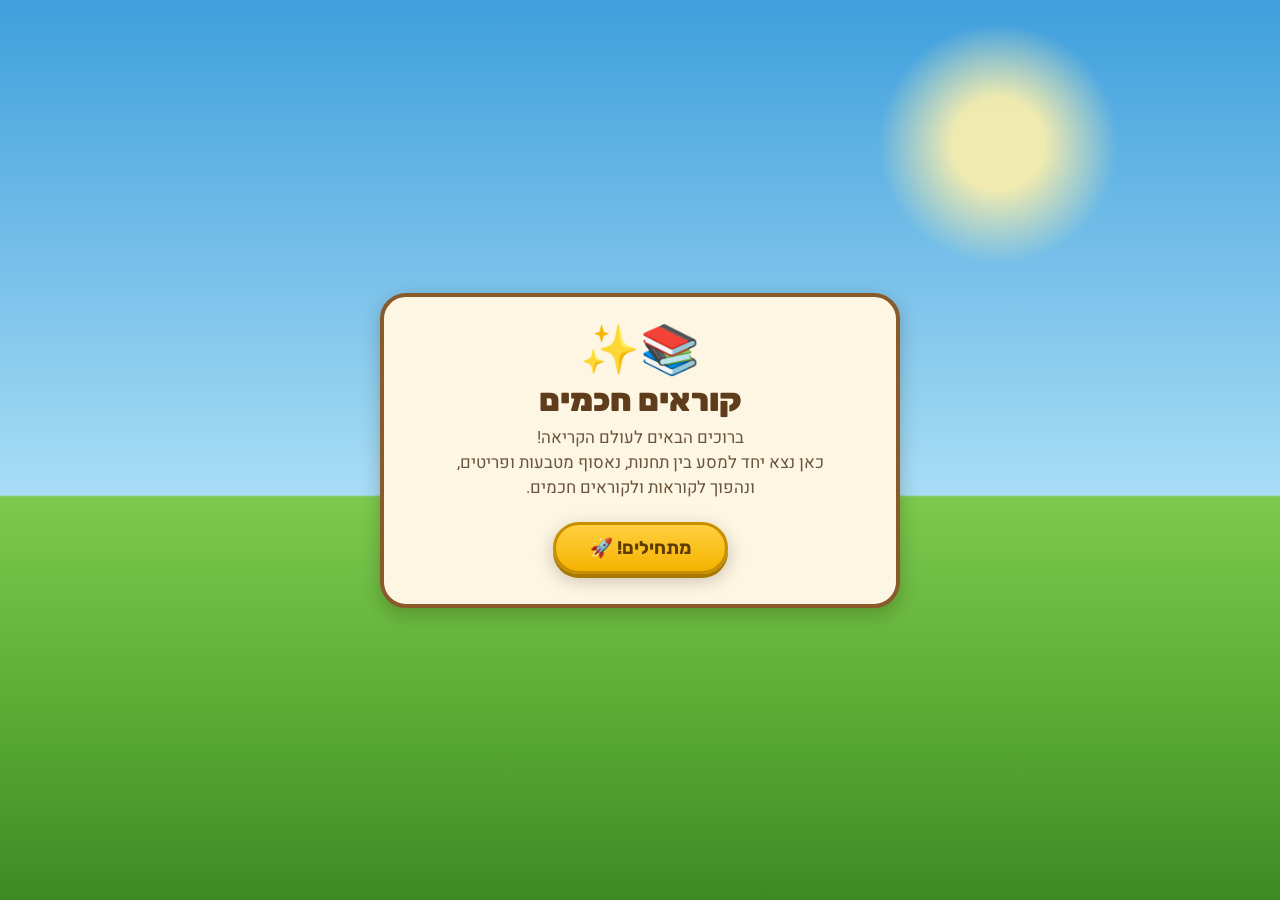
==== app/index.html @ 07cb7a6d "גלגל הצלה עם ניקוד + אפיון מהפכת המדיה + הפניה מכתובת השורש - כפתור 🛟: כל הטקסט מוצג עם ניקוד (מילון" ====
<!DOCTYPE html>
<html dir="rtl" lang="he">
<head>
<meta charset="UTF-8">
<meta name="viewport" content="width=device-width, initial-scale=1.0, viewport-fit=cover">
<title>קוראים חכמים — עולם הקריאה שלי</title>
<link rel="preconnect" href="https://fonts.googleapis.com">
<link rel="preconnect" href="https://fonts.gstatic.com" crossorigin>
<link href="https://fonts.googleapis.com/css2?family=Rubik:wght@500;700;900&family=Heebo:wght@400;500;700&display=swap" rel="stylesheet">
<link rel="stylesheet" href="css/style.css">
</head>
<body>

<div id="app">

  <!-- ========== מסך פתיחה / הרשמה (יחידה 0 לייט) ========== -->
  <section id="screen-onboarding" class="screen">
    <div class="ob-sky"></div>
    <div class="ob-card" id="ob-card"><!-- נבנה ב-JS --></div>
  </section>

  <!-- ========== מפת העולם ========== -->
  <section id="screen-map" class="screen hidden">
    <div class="map-world" id="map-world">
      <div class="map-sky">
        <div class="cloud c1"></div><div class="cloud c2"></div><div class="cloud c3"></div>
        <div class="sun"></div>
      </div>
      <div class="map-ground"></div>
      <svg class="map-path-svg" viewBox="0 0 100 100" preserveAspectRatio="none" aria-hidden="true">
        <polyline id="map-path" points="" fill="none" />
      </svg>
      <div class="map-banner">
        <span class="banner-leaf">🍃</span>מפת ההתקדמות שלי<span class="banner-leaf">🍃</span>
      </div>
      <div id="map-stations"><!-- תחנות נבנות ב-JS --></div>
      <div id="map-avatar" class="map-avatar" title="זה אני!"><!-- דמות --></div>
    </div>

    <!-- HUD עליון -->
    <header class="hud">
      <button class="hud-chip hud-player" id="btn-avatar" aria-label="הדמות שלי">
        <span class="hud-mini-avatar" id="hud-mini-avatar"></span>
        <span id="hud-name"></span>
      </button>
      <div class="hud-left">
        <div class="hud-chip hud-coins" aria-label="מטבעות"><span class="coin-ico">🪙</span><span id="hud-coins">0</span></div>
        <button class="hud-chip hud-btn" id="btn-book" aria-label="ספר המסע">📖 <span class="hud-btn-txt">ספר המסע</span></button>
        <button class="hud-chip hud-btn" id="btn-shop" aria-label="החנות">🛍️ <span class="hud-btn-txt">החנות</span></button>
        <button class="hud-chip hud-btn" id="btn-nikud" aria-label="גלגל הצלה: הצגת הטקסט עם ניקוד" title="גלגל הצלה: ניקוד">🛟</button>
        <button class="hud-chip hud-btn" id="btn-mute" aria-label="הפעלה או השתקה של צלילים">🔊</button>
        <button class="hud-chip hud-btn hud-gear" id="btn-reset" aria-label="התחלה מחדש">⚙️</button>
      </div>
    </header>
  </section>

  <!-- ========== מסך יחידה ========== -->
  <section id="screen-unit" class="screen hidden">
    <header class="unit-header">
      <button class="unit-exit" id="btn-unit-exit" aria-label="חזרה למפה">🗺️ למפה</button>
      <div class="unit-progress" id="unit-progress" aria-label="התקדמות ביחידה"></div>
      <div class="unit-hud">
        <span class="unit-strikes" id="unit-strikes" aria-label="פסילות"></span>
        <span class="hud-chip hud-coins small"><span class="coin-ico">🪙</span><span id="unit-coins">0</span></span>
        <button class="hud-chip hud-btn small" id="btn-nikud-unit" aria-label="גלגל הצלה: הצגת הטקסט עם ניקוד" title="גלגל הצלה: ניקוד">🛟</button>
        <button class="hud-chip hud-btn small" id="btn-mute-unit" aria-label="הפעלה או השתקה של צלילים">🔊</button>
      </div>
    </header>
    <div class="unit-stage">
      <div class="unit-card" id="unit-card"><!-- תוכן החלק הנוכחי --></div>
    </div>
  </section>

</div>

<!-- ========== חלונות צפים ========== -->
<div class="overlay hidden" id="overlay-shop">
  <div class="panel">
    <button class="panel-close" data-close aria-label="סגירה">✕</button>
    <h2 class="panel-title">🛍️ החנות</h2>
    <p class="panel-sub">אוספים מטבעות ביחידות, ומשדרגים את הדמות!</p>
    <div class="shop-avatar-preview" id="shop-avatar-preview"></div>
    <div id="shop-grid"></div>
  </div>
</div>

<div class="overlay hidden" id="overlay-book">
  <div class="panel book-panel">
    <button class="panel-close" data-close aria-label="סגירה">✕</button>
    <h2 class="panel-title">📖 ספר המסע שלי</h2>
    <h3 class="book-section">🎁 הפריטים שאספתי</h3>
    <div id="book-items"></div>
    <h3 class="book-section">✨ מילים שלקחתי איתי</h3>
    <div id="book-words"></div>
  </div>
</div>

<div class="overlay hidden" id="overlay-avatar">
  <div class="panel">
    <button class="panel-close" data-close aria-label="סגירה">✕</button>
    <h2 class="panel-title">הדמות שלי</h2>
    <div class="shop-avatar-preview big" id="avatar-preview"></div>
    <p class="panel-sub" id="avatar-stats"></p>
  </div>
</div>

<div id="toast" class="toast hidden" role="status"></div>
<div id="confetti-layer" aria-hidden="true"></div>

<script src="js/data.js"></script>
<script src="js/state.js"></script>
<script src="js/sound.js"></script>
<script src="js/nikud.js"></script>
<script src="js/engine.js"></script>
<script src="js/world.js"></script>
</body>
</html>
---- app/css/style.css ----
/* ============================================================
   קוראים חכמים — עולם הקריאה | סגנון ראשי
   פלטה: עולם טבע מאויר — שמיים, דשא, שבילי עפר, שלטי עץ
   ============================================================ */
:root {
  --sky-top: #3f9fdc;
  --sky-bottom: #a8ddf5;
  --grass: #5cad35;
  --grass-dark: #3d8a24;
  --grass-light: #7cc94e;
  --path: #e2bd7a;
  --path-dark: #c99f57;
  --wood: #8a5a2b;
  --wood-dark: #5f3d1c;
  --wood-light: #b07f45;
  --cream: #fdf6e3;
  --cream-dark: #f3e6c8;
  --ink: #3d2b1a;
  --ink-soft: #6b543c;
  --gold: #f5b301;
  --green-ok: #3a9e3d;
  --red-err: #d9534f;
  --blue-btn: #2f88d0;
  --blue-btn-dark: #1f6aa8;
  --radius: 18px;
  --shadow: 0 6px 18px rgba(40, 25, 5, .25);
}

* { margin: 0; padding: 0; box-sizing: border-box; }

html, body { height: 100%; }

body {
  font-family: 'Heebo', sans-serif;
  color: var(--ink);
  background: var(--sky-bottom);
  overflow: hidden;
  -webkit-tap-highlight-color: transparent;
}

h1, h2, h3, .font-display { font-family: 'Rubik', sans-serif; }

button { font-family: inherit; cursor: pointer; border: none; background: none; color: inherit; }
.hidden { display: none !important; }

#app, .screen { position: fixed; inset: 0; }

/* ============ כפתור ראשי משותף ============ */
.btn-main {
  display: inline-block;
  background: linear-gradient(180deg, #ffcf3f, var(--gold));
  border: 3px solid #c78e00;
  border-radius: 999px;
  padding: 12px 34px;
  font-family: 'Rubik';
  font-weight: 700;
  font-size: 1.15rem;
  color: #5f3d00;
  box-shadow: 0 4px 0 #a87800, var(--shadow);
  transition: transform .12s, box-shadow .12s;
}
.btn-main:hover { transform: translateY(-2px); }
.btn-main:active { transform: translateY(2px); box-shadow: 0 1px 0 #a87800; }
.btn-main:disabled { filter: grayscale(.8); opacity: .55; cursor: default; transform: none; }

.btn-soft {
  background: var(--cream);
  border: 2px solid var(--wood-light);
  border-radius: 999px;
  padding: 8px 20px;
  font-weight: 700;
  color: var(--ink-soft);
  box-shadow: 0 2px 0 var(--wood-light);
}

/* ============================================================
   מסך פתיחה
   ============================================================ */
#screen-onboarding { display: flex; align-items: center; justify-content: center; }
.ob-sky {
  position: absolute; inset: 0;
  background:
    radial-gradient(circle at 78% 16%, rgba(255,240,170,.9) 0 46px, rgba(255,240,170,0) 120px),
    linear-gradient(180deg, var(--sky-top) 0%, var(--sky-bottom) 55%, var(--grass-light) 55.2%, var(--grass) 78%, var(--grass-dark) 100%);
}
.ob-card {
  position: relative;
  width: min(520px, 92vw);
  max-height: 92vh;
  overflow-y: auto;
  background: var(--cream);
  border: 4px solid var(--wood);
  border-radius: 26px;
  box-shadow: var(--shadow);
  padding: 30px 26px;
  text-align: center;
  animation: pop-in .45s cubic-bezier(.2,1.6,.4,1);
}
@keyframes pop-in { from { transform: scale(.7); opacity: 0; } }

.ob-logo { font-size: 3rem; line-height: 1; margin-bottom: 6px; }
.ob-title { font-size: 2rem; font-weight: 900; color: var(--wood-dark); margin-bottom: 6px; }
.ob-sub { color: var(--ink-soft); font-size: 1.05rem; margin-bottom: 22px; }

.ob-input {
  width: min(300px, 100%);
  font-family: 'Heebo';
  font-size: 1.2rem;
  text-align: center;
  padding: 12px 16px;
  border: 3px solid var(--wood-light);
  border-radius: 14px;
  background: #fff;
  margin-bottom: 18px;
  outline: none;
}
.ob-input:focus { border-color: var(--blue-btn); }

.ob-choices { display: flex; flex-wrap: wrap; gap: 12px; justify-content: center; margin-bottom: 22px; }
.ob-choice {
  display: flex; flex-direction: column; align-items: center; gap: 6px;
  width: 104px; padding: 14px 6px;
  background: #fff;
  border: 3px solid var(--cream-dark);
  border-radius: 16px;
  font-weight: 700; font-size: .95rem; color: var(--ink);
  transition: transform .12s, border-color .12s;
}
.ob-choice .big { font-size: 2rem; }
.ob-choice:hover { transform: translateY(-3px); }
.ob-choice.selected { border-color: var(--gold); background: #fff8dd; box-shadow: 0 0 0 3px rgba(245,179,1,.35); }

.ob-avatar-row { display: flex; justify-content: center; margin-bottom: 14px; }

/* ============================================================
   הדמות (SVG + אביזרים)
   ============================================================ */
.avatar-box { position: relative; width: 110px; height: 130px; }
.avatar-box svg { width: 100%; height: 100%; display: block; filter: drop-shadow(0 4px 4px rgba(0,0,0,.25)); }
.avatar-hat  { position: absolute; top: -14%; left: 50%; transform: translateX(-50%); font-size: 42px; line-height: 1; }
.avatar-face { position: absolute; top: 24%; left: 50%; transform: translateX(-50%); font-size: 30px; line-height: 1; }
.avatar-pet  { position: absolute; bottom: -4%; left: -18%; font-size: 34px; line-height: 1; }
.avatar-box.mini { width: 34px; height: 40px; }
.avatar-box.mini .avatar-hat { font-size: 14px; }
.avatar-box.mini .avatar-face { font-size: 10px; }
.avatar-box.mini .avatar-pet { display: none; }

/* ============================================================
   מפת העולם
   ============================================================ */
#screen-map { overflow: hidden; }
.map-world { position: absolute; inset: 0; }

.map-sky {
  position: absolute; inset: 0 0 55% 0;
  background: linear-gradient(180deg, var(--sky-top), var(--sky-bottom));
}
.sun {
  position: absolute; top: 26px; left: 7%;
  width: 74px; height: 74px; border-radius: 50%;
  background: radial-gradient(circle, #fff3b0 30%, #ffd94d 65%, rgba(255,217,77,0) 72%);
  box-shadow: 0 0 60px 24px rgba(255,225,120,.55);
}
.cloud {
  position: absolute;
  background: #fff; border-radius: 999px; opacity: .92;
  animation: drift 60s linear infinite;
}
.cloud::before, .cloud::after {
  content: ''; position: absolute; background: #fff; border-radius: 50%;
}
.c1 { top: 9%; right: 12%; width: 110px; height: 34px; }
.c1::before { width: 48px; height: 48px; top: -22px; right: 18px; }
.c1::after  { width: 34px; height: 34px; top: -14px; right: 55px; }
.c2 { top: 4%; right: 55%; width: 90px; height: 28px; animation-delay: -25s; }
.c2::before { width: 40px; height: 40px; top: -18px; right: 14px; }
.c2::after  { width: 28px; height: 28px; top: -12px; right: 46px; }
.c3 { top: 16%; right: 80%; width: 70px; height: 24px; animation-delay: -45s; }
.c3::before { width: 30px; height: 30px; top: -14px; right: 12px; }
@keyframes drift { from { transform: translateX(0); } to { transform: translateX(-60vw); } }

.map-ground {
  position: absolute; inset: 0;
  background:
    radial-gradient(ellipse 130% 62% at 50% 112%, var(--grass-dark) 0%, var(--grass) 55%, var(--grass-light) 78%, rgba(124,201,78,0) 79%),
    radial-gradient(ellipse 120% 30% at 20% 46%, var(--grass-light) 0 60%, rgba(124,201,78,0) 61%),
    radial-gradient(ellipse 120% 30% at 85% 42%, var(--grass-light) 0 60%, rgba(124,201,78,0) 61%);
}
/* עצים ופרחים דקורטיביים */
.map-deco { position: absolute; font-size: 30px; opacity: .95; text-shadow: 0 3px 3px rgba(0,0,0,.18); pointer-events: none; }

.map-path-svg { position: absolute; inset: 0; width: 100%; height: 100%; }
#map-path {
  stroke: var(--path);
  stroke-width: 26;
  stroke-linecap: round;
  stroke-linejoin: round;
  vector-effect: non-scaling-stroke;
  opacity: .95;
}
.map-path-svg .path-dots {
  stroke: var(--path-dark);
  stroke-width: 4;
  stroke-dasharray: 1 14;
  stroke-linecap: round;
  fill: none;
  vector-effect: non-scaling-stroke;
}

.map-banner {
  position: absolute; top: 14px; left: 50%; transform: translateX(-50%);
  background: linear-gradient(180deg, var(--wood-light), var(--wood));
  border: 3px solid var(--wood-dark);
  border-radius: 14px;
  color: #fdf0d0;
  font-family: 'Rubik'; font-weight: 900; font-size: clamp(1.1rem, 3.4vw, 1.7rem);
  padding: 10px 26px;
  box-shadow: var(--shadow);
  z-index: 5;
  white-space: nowrap;
}
.banner-leaf { margin: 0 8px; }

/* תחנות */
.station {
  position: absolute; transform: translate(-50%, -50%);
  display: flex; flex-direction: column; align-items: center; gap: 2px;
  z-index: 4;
  transition: transform .15s;
}
.station:not(.locked):hover { transform: translate(-50%, -54%) scale(1.06); }
.station-circle {
  position: relative;
  width: clamp(58px, 9vw, 86px); height: clamp(58px, 9vw, 86px);
  border-radius: 50%;
  background: radial-gradient(circle at 35% 30%, #fffbe9, var(--cream-dark));
  border: 5px solid var(--wood);
  box-shadow: var(--shadow);
  display: flex; align-items: center; justify-content: center;
  font-size: clamp(1.6rem, 3.4vw, 2.2rem);
}
.station-num {
  position: absolute; top: -12px; right: -8px;
  width: 30px; height: 30px; border-radius: 50%;
  background: var(--blue-btn); color: #fff;
  border: 3px solid #fff;
  font-family: 'Rubik'; font-weight: 700; font-size: .95rem;
  display: flex; align-items: center; justify-content: center;
  box-shadow: 0 2px 5px rgba(0,0,0,.3);
}
.station-label {
  background: rgba(95, 61, 28, .88);
  color: #fdf0d0;
  font-size: clamp(.68rem, 1.7vw, .85rem); font-weight: 700;
  padding: 3px 10px; border-radius: 999px;
  white-space: nowrap;
  box-shadow: 0 2px 5px rgba(0,0,0,.25);
}
.station.done .station-circle { border-color: var(--green-ok); }
.station.done .station-num { background: var(--green-ok); }
.station .station-check {
  position: absolute; bottom: -8px; left: -6px;
  background: var(--green-ok); color: #fff; border-radius: 50%;
  width: 26px; height: 26px; font-size: .9rem;
  display: none; align-items: center; justify-content: center;
  border: 2px solid #fff;
}
.station.done .station-check { display: flex; }
.station.open .station-circle { animation: station-glow 1.6s ease-in-out infinite; cursor: pointer; }
@keyframes station-glow {
  0%, 100% { box-shadow: 0 0 0 0 rgba(245,179,1,.65), var(--shadow); }
  50% { box-shadow: 0 0 0 14px rgba(245,179,1,0), var(--shadow); }
}
.station.locked { filter: grayscale(.85); opacity: .72; }
.station.locked .station-circle { cursor: default; font-size: clamp(1.2rem, 2.6vw, 1.7rem); }

/* הדמות על המפה */
.map-avatar {
  position: absolute; z-index: 6;
  transform: translate(-50%, -20%);
  transition: top 1.1s cubic-bezier(.5,0,.4,1), left 1.1s cubic-bezier(.5,0,.4,1);
  animation: bob 2.4s ease-in-out infinite;
  pointer-events: none;
}
.map-avatar .avatar-box { width: clamp(56px, 8vw, 84px); height: clamp(66px, 9.5vw, 100px); }
.map-avatar .avatar-hat { font-size: clamp(22px, 3.4vw, 34px); }
.map-avatar .avatar-face { font-size: clamp(15px, 2.4vw, 24px); }
.map-avatar .avatar-pet { font-size: clamp(18px, 2.8vw, 28px); }
@keyframes bob { 0%,100% { margin-top: 0; } 50% { margin-top: -7px; } }

/* HUD */
.hud {
  position: absolute; top: 12px; right: 12px; left: 12px;
  display: flex; justify-content: space-between; align-items: flex-start;
  z-index: 10;
  pointer-events: none;
}
.hud > * { pointer-events: auto; }
.hud-left { display: flex; gap: 8px; flex-wrap: wrap; justify-content: flex-end; }
.hud-chip {
  display: inline-flex; align-items: center; gap: 6px;
  background: var(--cream);
  border: 3px solid var(--wood);
  border-radius: 999px;
  padding: 7px 14px;
  font-weight: 700; font-size: 1rem; color: var(--ink);
  box-shadow: 0 3px 8px rgba(0,0,0,.25);
}
.hud-chip.small { padding: 4px 12px; font-size: .95rem; }
.hud-btn { transition: transform .12s; }
.hud-btn:hover { transform: translateY(-2px); }
.hud-coins .coin-ico { font-size: 1.1rem; }
.hud-player { gap: 8px; }
.hud-mini-avatar { display: inline-block; }
.hud-gear { padding: 7px 10px; }
@media (max-width: 640px) {
  .hud-btn-txt { display: none; }
  .map-banner { top: 66px; }
}

/* ============================================================
   מסך יחידה
   ============================================================ */
#screen-unit {
  background:
    linear-gradient(rgba(30, 60, 20, .18), rgba(30, 60, 20, .18)),
    linear-gradient(180deg, var(--sky-top), var(--sky-bottom) 45%, var(--grass) 46%, var(--grass-dark));
  display: flex; flex-direction: column;
}
.unit-header {
  display: flex; align-items: center; gap: 10px;
  padding: 10px 14px;
  z-index: 3;
}
.unit-exit {
  background: var(--cream); border: 3px solid var(--wood);
  border-radius: 999px; padding: 7px 14px;
  font-weight: 700; font-size: .95rem;
  box-shadow: 0 3px 8px rgba(0,0,0,.25);
}
.unit-progress { flex: 1; display: flex; gap: 5px; justify-content: center; }
.unit-progress .seg {
  width: clamp(16px, 4vw, 38px); height: 10px; border-radius: 999px;
  background: rgba(255,255,255,.45);
  border: 2px solid rgba(95,61,28,.4);
}
.unit-progress .seg.done { background: var(--gold); border-color: #c78e00; }
.unit-progress .seg.now { background: #fff; border-color: var(--blue-btn); animation: seg-pulse 1.2s infinite; }
@keyframes seg-pulse { 50% { transform: scaleY(1.35); } }
.unit-hud { display: flex; align-items: center; gap: 8px; }
.unit-strikes { font-size: 1.05rem; letter-spacing: 2px; }

.unit-stage {
  flex: 1; overflow-y: auto;
  display: flex; justify-content: center; align-items: flex-start;
  padding: 6px 12px calc(24px + env(safe-area-inset-bottom));
}
.unit-card {
  width: min(760px, 100%);
  background: var(--cream);
  border: 4px solid var(--wood);
  border-radius: 24px;
  box-shadow: var(--shadow);
  padding: 26px clamp(16px, 4vw, 34px) 30px;
  animation: card-in .4s cubic-bezier(.2,1.4,.4,1);
}
@keyframes card-in { from { transform: translateY(26px) scale(.97); opacity: 0; } }

.part-kicker {
  display: inline-flex; align-items: center; gap: 8px;
  background: var(--cream-dark);
  border-radius: 999px; padding: 5px 16px;
  font-weight: 700; font-size: .9rem; color: var(--ink-soft);
  margin-bottom: 12px;
}
.part-title { font-size: clamp(1.4rem, 4.5vw, 1.9rem); font-weight: 900; color: var(--wood-dark); margin-bottom: 8px; }
.part-inst {
  background: #eaf4fd;
  border-right: 5px solid var(--blue-btn);
  border-radius: 12px;
  padding: 12px 16px;
  font-size: 1.05rem; font-weight: 500;
  margin-bottom: 18px;
}
.part-actions {
  display: flex; justify-content: center; align-items: center;
  flex-wrap: wrap; gap: 12px;
  margin-top: 22px;
}

/* --- מסך intro של יחידה --- */
.intro-emoji { font-size: 3.4rem; text-align: center; }
.intro-topic { text-align: center; color: var(--ink-soft); font-weight: 700; margin-bottom: 16px; }
.objectives {
  background: #fff; border: 2px dashed var(--wood-light); border-radius: 14px;
  padding: 16px 20px; margin: 0 auto 8px; max-width: 480px;
}
.objectives h3 { color: var(--wood-dark); margin-bottom: 10px; font-size: 1.1rem; }
.objectives li { list-style: none; padding: 5px 0 5px 4px; display: flex; gap: 8px; align-items: flex-start; }
.objectives li::before { content: '🌟'; font-size: .95rem; }

/* --- הטרמה: ציד מילים --- */
.hunt-scene {
  border-radius: 16px; overflow: hidden;
  border: 3px solid var(--wood-light);
  margin-bottom: 16px;
  background: #dff0fb;
}
.hunt-scene svg { display: block; width: 100%; height: auto; }
.hunt-words { display: flex; flex-wrap: wrap; gap: 10px; justify-content: center; }
.hunt-word {
  background: #fff; border: 3px solid var(--cream-dark);
  border-radius: 999px; padding: 9px 20px;
  font-size: 1.1rem; font-weight: 700; color: var(--ink);
  transition: all .15s;
}
.hunt-word:hover { transform: translateY(-2px); border-color: var(--blue-btn); }
.hunt-word.picked-ok { background: #e2f6e3; border-color: var(--green-ok); color: var(--green-ok); }
.hunt-word.picked-bad { background: #fdeaea; border-color: var(--red-err); color: var(--red-err); animation: shake .35s; }
@keyframes shake { 25% { transform: translateX(5px); } 50% { transform: translateX(-5px); } 75% { transform: translateX(3px); } }

/* --- קריאה וסימון --- */
.read-title { text-align: center; font-size: 1.5rem; font-weight: 900; color: var(--wood-dark); margin-bottom: 14px; }
.read-para {
  background: #fff; border-radius: 14px; border: 2px solid var(--cream-dark);
  padding: 14px 18px; margin-bottom: 12px;
  line-height: 1.9; font-size: 1.08rem;
  position: relative;
}
.read-para .para-num {
  position: absolute; top: -10px; right: 14px;
  background: var(--wood-light); color: #fff;
  border-radius: 999px; padding: 1px 12px;
  font-size: .75rem; font-weight: 700;
}
.read-para.marked { border-color: var(--gold); }
.sentence { cursor: pointer; border-radius: 6px; padding: 1px 3px; transition: background .15s, opacity .6s, transform .6s; }
.sentence.pending { opacity: 0; transform: translateY(8px); pointer-events: none; }
.sentence:hover { background: #fff3c4; }
.sentence.marked { background: linear-gradient(180deg, #ffe58a, #ffd94d); box-shadow: 0 1px 0 #d8a800; font-weight: 500; }
.read-hint { text-align: center; color: var(--ink-soft); font-size: .92rem; margin-top: 4px; }

/* --- שאלות רב ברירה --- */
.q-count { text-align: center; color: var(--ink-soft); font-weight: 700; font-size: .9rem; margin-bottom: 10px; }
.q-text { font-size: 1.2rem; font-weight: 700; margin-bottom: 8px; }
.q-ref {
  background: #fff; border: 2px dashed var(--cream-dark); border-radius: 12px;
  padding: 10px 14px; margin-bottom: 14px;
  font-size: .98rem; color: var(--ink-soft); line-height: 1.8;
}
.q-ref summary { cursor: pointer; font-weight: 700; color: var(--blue-btn); }
.q-options { display: flex; flex-direction: column; gap: 10px; margin-top: 12px; }
.q-opt {
  display: flex; align-items: center; gap: 12px;
  background: #fff; border: 3px solid var(--cream-dark);
  border-radius: 14px; padding: 13px 16px;
  font-size: 1.05rem; font-weight: 500; text-align: right;
  transition: all .15s;
}
.q-opt:hover:not(:disabled) { border-color: var(--blue-btn); transform: translateX(-3px); }
.q-opt .opt-letter {
  flex-shrink: 0;
  width: 32px; height: 32px; border-radius: 50%;
  background: var(--cream-dark); color: var(--ink-soft);
  font-family: 'Rubik'; font-weight: 700;
  display: flex; align-items: center; justify-content: center;
}
.q-opt.correct { border-color: var(--green-ok); background: #e2f6e3; }
.q-opt.correct .opt-letter { background: var(--green-ok); color: #fff; }
.q-opt.wrong { border-color: var(--red-err); background: #fdeaea; animation: shake .35s; }
.q-opt.wrong .opt-letter { background: var(--red-err); color: #fff; }
.q-opt:disabled { cursor: default; }

.feedback-box {
  margin-top: 14px; border-radius: 14px; padding: 13px 16px;
  font-weight: 500; font-size: 1.02rem;
  display: flex; gap: 10px; align-items: flex-start;
  animation: card-in .3s;
}
.feedback-box.good { background: #e2f6e3; border: 2px solid var(--green-ok); }
.feedback-box.bad { background: #fff4e0; border: 2px solid #e8a33d; }

/* --- מיון משפחות מילים --- */
.sort-pool { display: flex; flex-wrap: wrap; gap: 10px; justify-content: center; margin-bottom: 18px; min-height: 52px; }
.sort-chip {
  background: #fff; border: 3px solid var(--blue-btn);
  border-radius: 999px; padding: 8px 18px;
  font-size: 1.05rem; font-weight: 700; color: var(--blue-btn-dark);
  transition: all .15s;
  touch-action: none;
}
.sort-chip.selected { background: var(--blue-btn); color: #fff; transform: scale(1.08); box-shadow: 0 0 0 4px rgba(47,136,208,.3); }
.sort-chip.dragging { opacity: .5; }
.sort-bins { display: grid; grid-template-columns: repeat(auto-fit, minmax(140px, 1fr)); gap: 12px; }
.sort-bin {
  background: #fff; border: 3px dashed var(--wood-light);
  border-radius: 16px; padding: 10px;
  min-height: 110px;
  text-align: center;
  transition: all .15s;
}
.sort-bin.armed { border-color: var(--blue-btn); background: #eaf4fd; cursor: pointer; }
.sort-bin.over { border-style: solid; border-color: var(--blue-btn); background: #eaf4fd; }
.sort-bin.flash-bad { animation: shake .35s; border-color: var(--red-err); }
.sort-bin-root {
  font-family: 'Rubik'; font-weight: 900; font-size: 1.15rem;
  color: var(--wood-dark);
  background: var(--cream-dark); border-radius: 10px;
  padding: 4px 0; margin-bottom: 8px;
}
.sort-bin .placed {
  display: inline-block; margin: 3px;
  background: #e2f6e3; border: 2px solid var(--green-ok);
  border-radius: 999px; padding: 4px 12px;
  font-size: .95rem; font-weight: 700; color: var(--green-ok);
}

/* --- אנקדוטה --- */
.anecdote-card {
  background: linear-gradient(135deg, #fff8dd, #ffefb8);
  border: 3px solid var(--gold);
  border-radius: 20px;
  padding: 26px 22px;
  text-align: center;
}
.anecdote-card .bulb { font-size: 3rem; animation: bob 2s infinite; display: inline-block; }
.anecdote-words {
  display: flex; gap: 10px; justify-content: center; flex-wrap: wrap;
  margin: 18px 0;
}
.anecdote-words span {
  background: #fff; border: 2px solid var(--gold); border-radius: 12px;
  padding: 8px 18px; font-family: 'Rubik'; font-weight: 700; font-size: 1.2rem;
  color: var(--wood-dark);
}
.anecdote-text { font-size: 1.1rem; line-height: 1.8; }
.anecdote-tip {
  margin-top: 16px; background: rgba(255,255,255,.7); border-radius: 12px;
  padding: 12px 16px; font-weight: 500;
}

/* --- סיכום --- */
.summary-checks { max-width: 480px; margin: 0 auto 18px; }
.summary-check {
  display: flex; gap: 10px; align-items: flex-start;
  background: #fff; border: 2px solid var(--cream-dark); border-radius: 12px;
  padding: 12px 16px; margin-bottom: 10px;
  font-size: 1.05rem; font-weight: 500;
  opacity: 0; transform: translateX(20px);
  animation: check-in .5s forwards;
}
.summary-check:nth-child(2) { animation-delay: .35s; }
.summary-check:nth-child(3) { animation-delay: .7s; }
@keyframes check-in { to { opacity: 1; transform: none; } }
.word-input-wrap { text-align: center; margin-top: 6px; }
.word-input-wrap label { display: block; font-weight: 700; margin-bottom: 10px; font-size: 1.1rem; }

/* --- מסך פרס --- */
.reward-stage { text-align: center; }
.reward-item-circle {
  width: 130px; height: 130px; margin: 14px auto;
  border-radius: 50%;
  background: radial-gradient(circle at 35% 30%, #fffbe9, #ffe9a8);
  border: 5px solid var(--gold);
  display: flex; align-items: center; justify-content: center;
  font-size: 4rem;
  animation: reward-pop .6s cubic-bezier(.2,1.8,.4,1), glow-spin 3s linear infinite;
  box-shadow: 0 0 40px rgba(245,179,1,.55);
}
@keyframes reward-pop { from { transform: scale(0) rotate(-180deg); } }
@keyframes glow-spin { 50% { box-shadow: 0 0 60px rgba(245,179,1,.8); } }
.reward-coins { font-size: 1.3rem; font-weight: 700; color: var(--wood-dark); margin: 10px 0; }

/* ============================================================
   חלונות צפים (חנות / ספר מסע)
   ============================================================ */
.overlay {
  position: fixed; inset: 0; z-index: 50;
  background: rgba(30, 20, 5, .55);
  display: flex; align-items: center; justify-content: center;
  padding: 18px;
  animation: fade-in .25s;
}
@keyframes fade-in { from { opacity: 0; } }
.panel {
  position: relative;
  width: min(680px, 100%);
  max-height: 88vh; overflow-y: auto;
  background: var(--cream);
  border: 4px solid var(--wood);
  border-radius: 24px;
  padding: 26px 24px;
  box-shadow: var(--shadow);
  animation: pop-in .35s cubic-bezier(.2,1.5,.4,1);
}
.panel-close {
  position: absolute; top: 12px; left: 12px;
  width: 38px; height: 38px; border-radius: 50%;
  background: var(--cream-dark); font-size: 1.05rem; font-weight: 700;
  color: var(--ink-soft);
}
.panel-title { text-align: center; font-size: 1.6rem; font-weight: 900; color: var(--wood-dark); margin-bottom: 4px; }
.panel-sub { text-align: center; color: var(--ink-soft); margin-bottom: 16px; }

.shop-avatar-preview { display: flex; justify-content: center; margin-bottom: 14px; }
.shop-avatar-preview.big .avatar-box { width: 150px; height: 178px; }

.shop-cat-title { font-family: 'Rubik'; font-weight: 700; color: var(--wood-dark); margin: 16px 4px 8px; }
.shop-row { display: grid; grid-template-columns: repeat(auto-fill, minmax(112px, 1fr)); gap: 10px; }
.shop-item {
  background: #fff; border: 3px solid var(--cream-dark); border-radius: 16px;
  padding: 12px 8px; text-align: center;
  display: flex; flex-direction: column; gap: 5px; align-items: center;
  transition: transform .12s, border-color .12s;
}
.shop-item:hover { transform: translateY(-3px); }
.shop-item .si-emoji { font-size: 2rem; }
.shop-item .si-swatch { width: 34px; height: 34px; border-radius: 50%; border: 3px solid rgba(0,0,0,.15); }
.shop-item .si-name { font-weight: 700; font-size: .9rem; }
.shop-item .si-price { font-size: .85rem; font-weight: 700; color: var(--ink-soft); }
.shop-item.owned { border-color: var(--blue-btn); }
.shop-item.equipped { border-color: var(--green-ok); background: #f0faf0; }
.shop-item.cant-afford { opacity: .55; }
.si-badge { font-size: .75rem; font-weight: 700; color: var(--green-ok); }

.book-panel .book-section { font-family: 'Rubik'; color: var(--wood-dark); margin: 14px 4px 10px; }
.book-items-grid { display: grid; grid-template-columns: repeat(auto-fill, minmax(130px, 1fr)); gap: 10px; }
.book-item {
  background: #fff; border: 3px solid var(--gold); border-radius: 16px;
  padding: 14px 8px; text-align: center;
}
.book-item .bi-emoji { font-size: 2.2rem; }
.book-item .bi-name { font-weight: 700; margin-top: 4px; }
.book-item .bi-unit { font-size: .8rem; color: var(--ink-soft); }
.book-item.empty { border: 3px dashed var(--cream-dark); opacity: .6; }
.book-words-list { display: flex; flex-wrap: wrap; gap: 8px; }
.book-word {
  background: #fff8dd; border: 2px solid var(--gold); border-radius: 999px;
  padding: 6px 16px; font-weight: 700;
}
.book-empty-msg { color: var(--ink-soft); padding: 6px 4px; }

/* ============================================================
   אלף הינשוף — הדמות המלווה
   ============================================================ */
.guide-row {
  display: flex; align-items: flex-end; gap: 10px;
  margin: 6px 0 18px;
}
.guide-owl {
  flex-shrink: 0;
  width: 74px;
  display: flex; flex-direction: column; align-items: center; gap: 2px;
}
.guide-owl svg { width: 64px; height: 70px; filter: drop-shadow(0 3px 3px rgba(0,0,0,.2)); animation: owl-bob 3s ease-in-out infinite; }
@keyframes owl-bob { 0%,100% { transform: translateY(0); } 50% { transform: translateY(-4px); } }
.guide-name { font-size: .68rem; font-weight: 700; color: var(--ink-soft); white-space: nowrap; }
.guide-bubble {
  position: relative;
  background: #eaf4fd;
  border: 2px solid var(--blue-btn);
  border-radius: 16px 16px 16px 4px;
  padding: 12px 16px;
  font-size: 1.02rem; font-weight: 500;
  line-height: 1.6;
}
.guide-bubble::before {
  content: '';
  position: absolute; bottom: 10px; right: -9px;
  border: 8px solid transparent;
  border-left-color: var(--blue-btn);
}

/* ============================================================
   משפט אחד — ציד מילות משפחה
   ============================================================ */
.family-tag {
  display: inline-block;
  background: linear-gradient(135deg, #fff8dd, #ffefb8);
  border: 2px solid var(--gold);
  border-radius: 999px;
  padding: 6px 18px;
  font-size: 1rem; font-weight: 700; color: var(--wood-dark);
  margin-bottom: 14px;
}
.family-tag strong { font-family: 'Rubik'; font-size: 1.1rem; }
.sentence-big {
  display: flex; flex-wrap: wrap; gap: 8px; justify-content: center;
  background: #fff;
  border: 3px solid var(--cream-dark);
  border-radius: 18px;
  padding: 26px 20px;
  margin-bottom: 8px;
}
.sentence-word {
  font-family: 'Heebo';
  font-size: clamp(1.25rem, 3.6vw, 1.7rem);
  font-weight: 500;
  padding: 6px 10px;
  border-radius: 10px;
  border: 2px solid transparent;
  transition: all .15s;
}
.sentence-word:hover:not(:disabled) { background: #fff3c4; border-color: var(--gold); transform: translateY(-2px); }
.sentence-word.found {
  background: linear-gradient(180deg, #ffe58a, #ffd94d);
  border-color: #d8a800;
  font-weight: 700;
  animation: pop-in .35s cubic-bezier(.2,1.6,.4,1);
}
.sentence-word.miss { background: #fdeaea; border-color: var(--red-err); animation: shake .35s; }

/* ============================================================
   זירת ארקייד — תופסים מילים בתנועה
   ============================================================ */
.arcade-status {
  display: flex; align-items: center; justify-content: space-between;
  flex-wrap: wrap; gap: 8px;
  margin-bottom: 10px;
}
.arcade-count { font-weight: 700; color: var(--ink-soft); }
.arcade {
  position: relative;
  height: clamp(300px, 48vh, 400px);
  border-radius: 18px;
  border: 4px solid var(--wood);
  overflow: hidden;
  touch-action: manipulation;
}
.arcade-sky { background: linear-gradient(180deg, #6fc1ef 0%, #b8e4fa 70%, #d9f2ff 100%); }
.arcade-space {
  background:
    radial-gradient(1.5px 1.5px at 15% 25%, #fff 50%, transparent 51%),
    radial-gradient(2px 2px at 45% 70%, #fff 50%, transparent 51%),
    radial-gradient(1.5px 1.5px at 75% 20%, #ffe58a 50%, transparent 51%),
    radial-gradient(1.5px 1.5px at 88% 55%, #fff 50%, transparent 51%),
    radial-gradient(2px 2px at 30% 85%, #cfe6ff 50%, transparent 51%),
    radial-gradient(1.5px 1.5px at 60% 40%, #fff 50%, transparent 51%),
    linear-gradient(180deg, #141a3d 0%, #2a2e66 100%);
}
.arcade-item {
  position: absolute; top: 0; left: 0;
  display: flex; flex-direction: column; align-items: center;
  will-change: transform;
  z-index: 2;
  padding: 0; border: none; background: none;
}
.arcade-item .vessel-word {
  font-family: 'Heebo'; font-weight: 700;
  white-space: nowrap;
}
/* מפלצות מעופפות — המוטיב האחיד של כל הארקיידים */
.arcade-item.monster-balloon,
.arcade-item.monster-fly { gap: 0; }
.arcade-item .monster-body { display: block; width: 74px; }
.arcade-item .monster-body svg { width: 100%; height: auto; filter: drop-shadow(0 3px 4px rgba(0,0,0,.25)); }
.arcade-item .mini-balloon {
  font-size: 1.9rem; line-height: 1;
  margin-bottom: -6px;
  animation: balloon-sway 1.8s ease-in-out infinite;
}
@keyframes balloon-sway { 0%,100% { transform: rotate(-7deg); } 50% { transform: rotate(7deg); } }
.arcade-item .mini-wings {
  font-size: 1.3rem; line-height: 1;
  margin-bottom: -8px;
  animation: wings-flap .5s ease-in-out infinite;
}
@keyframes wings-flap { 0%,100% { transform: scaleY(1); } 50% { transform: scaleY(.55); } }
.arcade-item.monster-balloon .vessel-word,
.arcade-item.monster-fly .vessel-word {
  background: linear-gradient(180deg, #fdf6e3, #f3e6c8);
  border: 2px solid var(--gold);
  border-radius: 999px;
  padding: 6px 15px;
  font-size: 1.02rem; color: var(--ink);
  box-shadow: 0 3px 8px rgba(0,0,0,.35);
  margin-top: -8px;
}
/* מצבי פגיעה */
.arcade-item.caught { animation: catch-pop .4s forwards; }
@keyframes catch-pop {
  40% { transform: scale(1.3); opacity: 1; }
  100% { transform: scale(0); opacity: 0; }
}
.arcade-item.caught .vessel-word { background: var(--green-ok) !important; color: #fff; border-color: var(--green-ok) !important; }
.arcade-item.wrong-hit .vessel-word { animation: shake .35s; background: #fdeaea !important; border-color: var(--red-err) !important; color: var(--red-err) !important; }
.arcade-item.faded { opacity: 0; transition: opacity .3s; }

/* קטע קצר — טקסט גדול ונדיב */
.read-para.short { font-size: 1.22rem; line-height: 2.1; padding: 20px 22px; }

/* ============================================================
   המפלצות הרעבות — האכלת משפחות מילים
   ============================================================ */
.feed-status { text-align: center; font-weight: 700; color: var(--ink-soft); margin-bottom: 8px; }
.feed-word-zone { display: flex; justify-content: center; margin-bottom: 18px; min-height: 64px; }
.feed-word {
  font-family: 'Rubik'; font-weight: 900;
  font-size: clamp(1.5rem, 5vw, 2.1rem);
  color: var(--wood-dark);
  background: linear-gradient(180deg, #fff8dd, #ffefb8);
  border: 3px solid var(--gold);
  border-radius: 18px;
  padding: 10px 34px;
  box-shadow: 0 4px 12px rgba(0,0,0,.15);
}
.feed-word.word-in { animation: word-drop .4s cubic-bezier(.2,1.6,.4,1); }
@keyframes word-drop { from { transform: translateY(-30px) scale(.6); opacity: 0; } }
.feed-word.flying {
  position: fixed; z-index: 96; margin: 0;
  transition: transform .45s cubic-bezier(.5,-.1,.7,.4), opacity .45s;
  pointer-events: none;
}
.feed-monsters {
  display: grid; grid-template-columns: repeat(4, 1fr);
  gap: 10px;
}
@media (max-width: 560px) { .feed-monsters { grid-template-columns: repeat(2, 1fr); } }
.feed-monster {
  display: flex; flex-direction: column; align-items: center; gap: 4px;
  background: #fff;
  border: 3px solid var(--cream-dark);
  border-radius: 18px;
  padding: 12px 6px 10px;
  transition: transform .15s, border-color .15s;
}
.feed-monster:hover { transform: translateY(-4px); border-color: var(--blue-btn); }
.feed-monster svg { width: clamp(64px, 12vw, 96px); height: auto; }
.feed-monster .feed-family {
  font-family: 'Rubik'; font-weight: 900; font-size: 1.05rem;
  color: var(--wood-dark);
  background: var(--cream-dark);
  border-radius: 999px;
  padding: 3px 14px;
}
.feed-monster .fed-count { font-size: .8rem; min-height: 1.1em; letter-spacing: 1px; }
.feed-monster .monster-mouth { transform-origin: 60px 76px; transition: transform .15s; }
.feed-monster.eating { animation: chomp-squash .55s; }
.feed-monster.eating .monster-mouth { animation: mouth-chomp .55s; }
@keyframes chomp-squash {
  30% { transform: scale(1.12, .88); }
  60% { transform: scale(.94, 1.08); }
}
@keyframes mouth-chomp {
  0%, 100% { transform: scale(1); }
  25% { transform: scale(1.5, 1.7); }
  55% { transform: scale(.6, .3); }
  80% { transform: scale(1.2, 1.2); }
}
.feed-monster.spit { animation: shake .45s; border-color: var(--red-err); background: #fdeaea; }
.feed-monster.happy { animation: happy-bounce .8s ease-in-out infinite; border-color: var(--green-ok); }
@keyframes happy-bounce {
  0%, 100% { transform: translateY(0); }
  50% { transform: translateY(-8px) rotate(2deg); }
}

/* ============ נצנוצים ============ */
.sparkle {
  position: fixed; z-index: 98;
  font-size: 1.1rem;
  pointer-events: none;
  animation: sparkle-fly .75s ease-out forwards;
}
@keyframes sparkle-fly {
  to { transform: translate(var(--dx), var(--dy)) scale(.3) rotate(120deg); opacity: 0; }
}

/* ============ רצף (קומבו) ============ */
.combo-badge {
  font-family: 'Rubik'; font-weight: 900;
  background: linear-gradient(180deg, #ff9a3d, #f0641e);
  color: #fff;
  border-radius: 999px;
  padding: 5px 16px;
  font-size: .95rem;
  box-shadow: 0 3px 8px rgba(240,100,30,.4);
}
.combo-badge.pulse { animation: combo-pop .5s cubic-bezier(.2,1.8,.4,1); }
@keyframes combo-pop { from { transform: scale(.4); } 60% { transform: scale(1.25); } }

/* ============ גלגל הצלה: ניקוד ============ */
.hud-btn.active {
  border-color: var(--gold);
  background: #fff8dd;
  box-shadow: 0 0 0 3px rgba(245, 179, 1, .35);
}
/* טקסט מנוקד צריך יותר אוויר */
.nikud-on .unit-card { line-height: 2; }
.nikud-on .read-para { line-height: 2.4; font-size: 1.14rem; }
.nikud-on .read-para.short { line-height: 2.5; font-size: 1.28rem; }
.nikud-on .sentence-word { line-height: 1.9; }
.nikud-on .q-opt, .nikud-on .q-text, .nikud-on .guide-bubble { line-height: 2; }

/* ============ בועת הינשוף — כתיבה חיה ============ */
.guide-bubble { min-height: 2.6em; cursor: pointer; }
.guide-bubble.typing::after {
  content: '▌';
  color: var(--blue-btn);
  animation: cursor-blink .7s step-end infinite;
}
@keyframes cursor-blink { 50% { opacity: 0; } }

/* ============ טוסט ============ */
.toast {
  position: fixed; bottom: 26px; left: 50%; transform: translateX(-50%);
  background: var(--wood-dark); color: #fdf0d0;
  border-radius: 999px; padding: 12px 26px;
  font-weight: 700; font-size: 1.02rem;
  z-index: 99;
  box-shadow: var(--shadow);
  animation: toast-in .3s;
  max-width: 90vw; text-align: center;
}
@keyframes toast-in { from { transform: translate(-50%, 20px); opacity: 0; } }

/* ============ מטבע מעופף ============ */
.fly-coin {
  position: fixed; z-index: 98;
  font-weight: 900; font-family: 'Rubik'; font-size: 1.3rem;
  color: var(--gold); text-shadow: 0 2px 0 #a87800, 0 0 12px rgba(255,255,255,.8);
  pointer-events: none;
  animation: fly-up 1s forwards;
}
@keyframes fly-up { to { transform: translateY(-70px); opacity: 0; } }

/* ============ קונפטי ============ */
#confetti-layer { position: fixed; inset: 0; pointer-events: none; z-index: 97; overflow: hidden; }
.confetti {
  position: absolute; top: -20px;
  width: 12px; height: 12px;
  animation: confetti-fall linear forwards;
}
@keyframes confetti-fall {
  to { transform: translateY(110vh) rotate(720deg); }
}
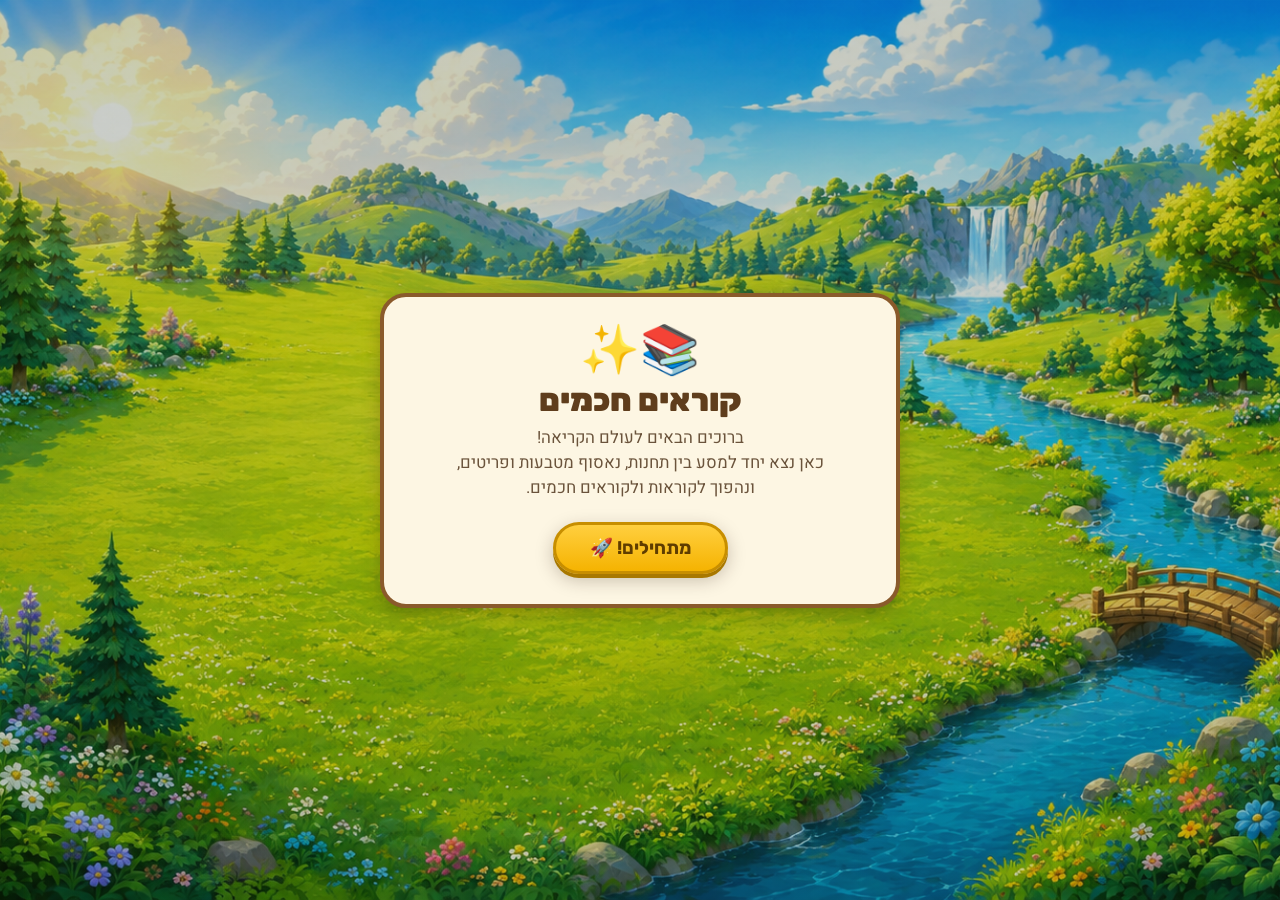
==== commit 2ccc0def: "אונבורדינג לגלגל ההצלה: בועת הזמנה חד־פעמית בכניסה הראשונה ליחידה הכפתור פועם בזהב, בועה מסבירה מה ה" ====
--- a/app/index.html
+++ b/app/index.html
@@ -104,6 +104,11 @@
   </div>
 </div>
 
+<div id="nikud-coach" class="nikud-coach hidden" role="status">
+  <span class="coach-arrow"></span>
+  🛟 <strong>גלגל הצלה!</strong> לחיצה כאן מציגה את כל המילים עם ניקוד. שווה לנסות!
+</div>
+
 <div id="toast" class="toast hidden" role="status"></div>
 <div id="confetti-layer" aria-hidden="true"></div>
 
--- a/app/css/style.css
+++ b/app/css/style.css
@@ -189,6 +189,14 @@
 /* עצים ופרחים דקורטיביים */
 .map-deco { position: absolute; font-size: 30px; opacity: .95; text-shadow: 0 3px 3px rgba(0,0,0,.18); pointer-events: none; }
 
+/* רקע תמונת ה-GPT — כשהקובץ קיים, שכבות ה-CSS המצוירות מוסתרות */
+.map-world.photo-bg {
+  background: url('../assets/img/map-background.png') center / cover no-repeat;
+}
+.map-world.photo-bg .map-sky,
+.map-world.photo-bg .map-ground,
+.map-world.photo-bg .map-deco { display: none; }
+
 .map-path-svg { position: absolute; inset: 0; width: 100%; height: 100%; }
 #map-path {
   stroke: var(--path);
@@ -327,6 +335,19 @@
     linear-gradient(180deg, var(--sky-top), var(--sky-bottom) 45%, var(--grass) 46%, var(--grass-dark));
   display: flex; flex-direction: column;
 }
+/* רקע איור למסך השיעור (מוצב ב-JS לפי הנכס הזמין) */
+#screen-unit.photo-bg {
+  background-image:
+    linear-gradient(rgba(20, 35, 15, .16), rgba(20, 35, 15, .16)),
+    var(--unit-bg-url);
+  background-size: cover;
+  background-position: center bottom;
+}
+#screen-onboarding .ob-sky.photo-bg {
+  background:
+    linear-gradient(rgba(20, 35, 15, .22), rgba(20, 35, 15, .22)),
+    var(--unit-bg-url) center / cover no-repeat;
+}
 .unit-header {
   display: flex; align-items: center; gap: 10px;
   padding: 10px 14px;
@@ -340,11 +361,15 @@
 }
 .unit-progress { flex: 1; display: flex; gap: 5px; justify-content: center; }
 .unit-progress .seg {
-  width: clamp(16px, 4vw, 38px); height: 10px; border-radius: 999px;
+  width: clamp(16px, 4vw, 38px); height: 13px; border-radius: 999px;
   background: rgba(255,255,255,.45);
   border: 2px solid rgba(95,61,28,.4);
 }
-.unit-progress .seg.done { background: var(--gold); border-color: #c78e00; }
+.unit-progress .seg.done {
+  background: linear-gradient(180deg, #ffe27a 0%, var(--gold) 45%, #d89b00 100%);
+  border-color: #c78e00;
+  box-shadow: inset 0 1px 2px rgba(255,255,255,.8), 0 1px 3px rgba(0,0,0,.25);
+}
 .unit-progress .seg.now { background: #fff; border-color: var(--blue-btn); animation: seg-pulse 1.2s infinite; }
 @keyframes seg-pulse { 50% { transform: scaleY(1.35); } }
 .unit-hud { display: flex; align-items: center; gap: 8px; }
@@ -355,31 +380,61 @@
   display: flex; justify-content: center; align-items: flex-start;
   padding: 6px 12px calc(24px + env(safe-area-inset-bottom));
 }
+/* גודל מצגת: הכרטיס רחב, אבל טקסט רץ נשאר ברוחב קריא באמצע */
 .unit-card {
-  width: min(760px, 100%);
+  width: min(1240px, 98%);
   background: var(--cream);
   border: 4px solid var(--wood);
   border-radius: 24px;
   box-shadow: var(--shadow);
-  padding: 26px clamp(16px, 4vw, 34px) 30px;
+  padding: 26px clamp(18px, 3vw, 48px) 30px;
   animation: card-in .4s cubic-bezier(.2,1.4,.4,1);
 }
+/* רקע איור בתוך הכרטיס — שכבת קרם שקופה שומרת על קריאות הטקסט */
+.unit-card.photo-card {
+  background-image:
+    linear-gradient(rgba(253, 246, 227, .58), rgba(253, 246, 227, .58)),
+    var(--unit-card-bg);
+  background-size: cover;
+  background-position: center;
+}
+.unit-card .guide-row,
+.unit-card .part-inst,
+.unit-card .q-text,
+.unit-card .q-ref,
+.unit-card .q-options,
+.unit-card .feedback-box,
+.unit-card .read-para,
+.unit-card .read-title,
+.unit-card .objectives,
+.unit-card .summary-checks,
+.unit-card .anecdote-card,
+.unit-card .sentence-big {
+  max-width: 900px;
+  margin-left: auto;
+  margin-right: auto;
+}
 @keyframes card-in { from { transform: translateY(26px) scale(.97); opacity: 0; } }
 
+/* שלט עץ קטן — כמו כותרת שלב במשחק */
 .part-kicker {
   display: inline-flex; align-items: center; gap: 8px;
-  background: var(--cream-dark);
-  border-radius: 999px; padding: 5px 16px;
-  font-weight: 700; font-size: .9rem; color: var(--ink-soft);
-  margin-bottom: 12px;
-}
-.part-title { font-size: clamp(1.4rem, 4.5vw, 1.9rem); font-weight: 900; color: var(--wood-dark); margin-bottom: 8px; }
+  background: linear-gradient(180deg, var(--wood-light), var(--wood));
+  border: 2px solid var(--wood-dark);
+  border-radius: 10px; padding: 5px 18px;
+  font-family: 'Rubik'; font-weight: 700; font-size: .92rem;
+  color: #fdf0d0;
+  box-shadow: 0 3px 0 var(--wood-dark), 0 4px 8px rgba(0,0,0,.2);
+  margin-bottom: 14px;
+}
+.part-title { font-size: clamp(1.4rem, 4.5vw, 1.9rem); font-weight: 900; color: var(--wood-dark); margin-bottom: 8px; text-shadow: 0 2px 0 rgba(255,255,255,.7); }
 .part-inst {
-  background: #eaf4fd;
-  border-right: 5px solid var(--blue-btn);
-  border-radius: 12px;
+  background: linear-gradient(180deg, #fffdf4, #fdf3da);
+  border: 2px solid #e3cb96;
+  border-radius: 14px;
   padding: 12px 16px;
   font-size: 1.05rem; font-weight: 500;
+  box-shadow: inset 0 2px 6px rgba(190, 150, 70, .15);
   margin-bottom: 18px;
 }
 .part-actions {
@@ -405,24 +460,49 @@
   border: 3px solid var(--wood-light);
   margin-bottom: 16px;
   background: #dff0fb;
-}
-.hunt-scene svg { display: block; width: 100%; height: auto; }
+  max-height: clamp(200px, 34vh, 340px);
+  display: flex; align-items: center; justify-content: center;
+}
+.hunt-scene svg,
+.hunt-scene img {
+  display: block; width: 100%;
+  max-height: clamp(200px, 34vh, 340px);
+  object-fit: cover; object-position: center;
+}
 .hunt-words { display: flex; flex-wrap: wrap; gap: 10px; justify-content: center; }
+/* מילים — אסימוני משחק */
 .hunt-word {
-  background: #fff; border: 3px solid var(--cream-dark);
+  background: linear-gradient(180deg, #ffffff, #ffe9b0);
+  border: 3px solid #e0a92f;
   border-radius: 999px; padding: 9px 20px;
   font-size: 1.1rem; font-weight: 700; color: var(--ink);
-  transition: all .15s;
-}
-.hunt-word:hover { transform: translateY(-2px); border-color: var(--blue-btn); }
+  box-shadow: 0 3px 0 #c78e00, 0 5px 8px rgba(0,0,0,.12);
+  transition: all .12s;
+}
+.hunt-word:hover { transform: translateY(-2px); box-shadow: 0 5px 0 #c78e00, 0 7px 12px rgba(0,0,0,.15); }
+.hunt-word:active { transform: translateY(2px); box-shadow: 0 1px 0 #c78e00; }
 .hunt-word.picked-ok { background: #e2f6e3; border-color: var(--green-ok); color: var(--green-ok); }
 .hunt-word.picked-bad { background: #fdeaea; border-color: var(--red-err); color: var(--red-err); animation: shake .35s; }
 @keyframes shake { 25% { transform: translateX(5px); } 50% { transform: translateX(-5px); } 75% { transform: translateX(3px); } }
 
 /* --- קריאה וסימון --- */
-.read-title { text-align: center; font-size: 1.5rem; font-weight: 900; color: var(--wood-dark); margin-bottom: 14px; }
+/* כותרת הקטע — שלט עץ של משחק */
+.read-title {
+  text-align: center; font-size: 1.4rem; font-weight: 900;
+  color: #fdf0d0;
+  background: linear-gradient(180deg, var(--wood-light), var(--wood));
+  border: 2px solid var(--wood-dark);
+  border-radius: 12px;
+  padding: 8px 26px;
+  width: fit-content;
+  box-shadow: 0 3px 0 var(--wood-dark), 0 5px 10px rgba(0,0,0,.2);
+  margin-bottom: 16px;
+}
+/* מגילת קלף במקום קופסה לבנה */
 .read-para {
-  background: #fff; border-radius: 14px; border: 2px solid var(--cream-dark);
+  background: linear-gradient(180deg, #fffdf4, #fdf3da);
+  border-radius: 14px; border: 2px solid #e3cb96;
+  box-shadow: inset 0 2px 8px rgba(190, 150, 70, .12), 0 3px 8px rgba(0,0,0,.08);
   padding: 14px 18px; margin-bottom: 12px;
   line-height: 1.9; font-size: 1.08rem;
   position: relative;
@@ -442,28 +522,39 @@
 
 /* --- שאלות רב ברירה --- */
 .q-count { text-align: center; color: var(--ink-soft); font-weight: 700; font-size: .9rem; margin-bottom: 10px; }
-.q-text { font-size: 1.2rem; font-weight: 700; margin-bottom: 8px; }
+/* השאלה — משימת קווסט */
+.q-text { font-size: 1.25rem; font-weight: 700; margin-bottom: 8px; }
+.q-text::before { content: '🎯 '; }
 .q-ref {
-  background: #fff; border: 2px dashed var(--cream-dark); border-radius: 12px;
+  background: linear-gradient(180deg, #fffdf4, #fdf3da);
+  border: 2px solid #e3cb96; border-radius: 12px;
+  box-shadow: inset 0 2px 6px rgba(190, 150, 70, .12);
   padding: 10px 14px; margin-bottom: 14px;
   font-size: .98rem; color: var(--ink-soft); line-height: 1.8;
 }
 .q-ref summary { cursor: pointer; font-weight: 700; color: var(--blue-btn); }
-.q-options { display: flex; flex-direction: column; gap: 10px; margin-top: 12px; }
+.q-options { display: flex; flex-direction: column; gap: 12px; margin-top: 12px; }
+/* תשובות — כפתורי משחק שמנמנים */
 .q-opt {
   display: flex; align-items: center; gap: 12px;
-  background: #fff; border: 3px solid var(--cream-dark);
-  border-radius: 14px; padding: 13px 16px;
+  background: linear-gradient(180deg, #ffffff, #f6ecd2);
+  border: 3px solid #d9b36c;
+  border-radius: 16px; padding: 13px 16px;
   font-size: 1.05rem; font-weight: 500; text-align: right;
-  transition: all .15s;
-}
-.q-opt:hover:not(:disabled) { border-color: var(--blue-btn); transform: translateX(-3px); }
+  box-shadow: 0 4px 0 #c99f57, 0 6px 10px rgba(0,0,0,.12);
+  transition: all .12s;
+}
+.q-opt:hover:not(:disabled) { transform: translateY(-2px); box-shadow: 0 6px 0 #c99f57, 0 8px 14px rgba(0,0,0,.15); }
+.q-opt:active:not(:disabled) { transform: translateY(2px); box-shadow: 0 1px 0 #c99f57; }
 .q-opt .opt-letter {
   flex-shrink: 0;
-  width: 32px; height: 32px; border-radius: 50%;
-  background: var(--cream-dark); color: var(--ink-soft);
+  width: 34px; height: 34px; border-radius: 50%;
+  background: radial-gradient(circle at 35% 30%, #ffe9a8, var(--gold));
+  border: 2px solid #c78e00;
+  color: #5f3d00;
   font-family: 'Rubik'; font-weight: 700;
   display: flex; align-items: center; justify-content: center;
+  box-shadow: 0 2px 4px rgba(0,0,0,.2);
 }
 .q-opt.correct { border-color: var(--green-ok); background: #e2f6e3; }
 .q-opt.correct .opt-letter { background: var(--green-ok); color: #fff; }
@@ -483,10 +574,12 @@
 /* --- מיון משפחות מילים --- */
 .sort-pool { display: flex; flex-wrap: wrap; gap: 10px; justify-content: center; margin-bottom: 18px; min-height: 52px; }
 .sort-chip {
-  background: #fff; border: 3px solid var(--blue-btn);
+  background: linear-gradient(180deg, #ffffff, #d9edff);
+  border: 3px solid var(--blue-btn);
   border-radius: 999px; padding: 8px 18px;
   font-size: 1.05rem; font-weight: 700; color: var(--blue-btn-dark);
-  transition: all .15s;
+  box-shadow: 0 3px 0 var(--blue-btn-dark), 0 5px 8px rgba(0,0,0,.12);
+  transition: all .12s;
   touch-action: none;
 }
 .sort-chip.selected { background: var(--blue-btn); color: #fff; transform: scale(1.08); box-shadow: 0 0 0 4px rgba(47,136,208,.3); }
@@ -543,7 +636,9 @@
 .summary-checks { max-width: 480px; margin: 0 auto 18px; }
 .summary-check {
   display: flex; gap: 10px; align-items: flex-start;
-  background: #fff; border: 2px solid var(--cream-dark); border-radius: 12px;
+  background: linear-gradient(180deg, #fffdf4, #fdf3da);
+  border: 2px solid #e3cb96; border-radius: 12px;
+  box-shadow: inset 0 2px 6px rgba(190, 150, 70, .12);
   padding: 12px 16px; margin-bottom: 10px;
   font-size: 1.05rem; font-weight: 500;
   opacity: 0; transform: translateX(20px);
@@ -653,6 +748,7 @@
   display: flex; flex-direction: column; align-items: center; gap: 2px;
 }
 .guide-owl svg { width: 64px; height: 70px; filter: drop-shadow(0 3px 3px rgba(0,0,0,.2)); animation: owl-bob 3s ease-in-out infinite; }
+.guide-owl img.owl-img { width: 66px; height: auto; filter: drop-shadow(0 3px 3px rgba(0,0,0,.2)); animation: owl-bob 3s ease-in-out infinite; }
 @keyframes owl-bob { 0%,100% { transform: translateY(0); } 50% { transform: translateY(-4px); } }
 .guide-name { font-size: .68rem; font-weight: 700; color: var(--ink-soft); white-space: nowrap; }
 .guide-bubble {
@@ -686,9 +782,10 @@
 .family-tag strong { font-family: 'Rubik'; font-size: 1.1rem; }
 .sentence-big {
   display: flex; flex-wrap: wrap; gap: 8px; justify-content: center;
-  background: #fff;
-  border: 3px solid var(--cream-dark);
+  background: linear-gradient(180deg, #fffdf4, #fdf3da);
+  border: 3px solid #e3cb96;
   border-radius: 18px;
+  box-shadow: inset 0 2px 8px rgba(190, 150, 70, .12), 0 3px 8px rgba(0,0,0,.08);
   padding: 26px 20px;
   margin-bottom: 8px;
 }
@@ -721,7 +818,7 @@
 .arcade-count { font-weight: 700; color: var(--ink-soft); }
 .arcade {
   position: relative;
-  height: clamp(300px, 48vh, 400px);
+  height: clamp(320px, 52vh, 470px);
   border-radius: 18px;
   border: 4px solid var(--wood);
   overflow: hidden;
@@ -753,7 +850,8 @@
 .arcade-item.monster-balloon,
 .arcade-item.monster-fly { gap: 0; }
 .arcade-item .monster-body { display: block; width: 74px; }
-.arcade-item .monster-body svg { width: 100%; height: auto; filter: drop-shadow(0 3px 4px rgba(0,0,0,.25)); }
+.arcade-item .monster-body svg,
+.arcade-item .monster-body img.monster-img { width: 100%; height: auto; filter: drop-shadow(0 3px 4px rgba(0,0,0,.25)); }
 .arcade-item .mini-balloon {
   font-size: 1.9rem; line-height: 1;
   margin-bottom: -6px;
@@ -825,7 +923,8 @@
   transition: transform .15s, border-color .15s;
 }
 .feed-monster:hover { transform: translateY(-4px); border-color: var(--blue-btn); }
-.feed-monster svg { width: clamp(64px, 12vw, 96px); height: auto; }
+.feed-monster svg,
+.feed-monster img.monster-img { width: clamp(64px, 12vw, 120px); height: auto; }
 .feed-monster .feed-family {
   font-family: 'Rubik'; font-weight: 900; font-size: 1.05rem;
   color: var(--wood-dark);
@@ -899,6 +998,35 @@
   animation: cursor-blink .7s step-end infinite;
 }
 @keyframes cursor-blink { 50% { opacity: 0; } }
+
+/* ============ אונבורדינג גלגל ההצלה ============ */
+.nikud-coach {
+  position: fixed; z-index: 96;
+  max-width: 280px;
+  background: linear-gradient(180deg, #fff8dd, #ffefb8);
+  border: 3px solid var(--gold);
+  border-radius: 16px;
+  padding: 12px 16px;
+  font-size: 1rem; font-weight: 500; line-height: 1.6;
+  box-shadow: 0 6px 18px rgba(0,0,0,.25);
+  cursor: pointer;
+  animation: coach-in .5s cubic-bezier(.2,1.5,.4,1);
+}
+@keyframes coach-in { from { transform: translateY(-14px) scale(.8); opacity: 0; } }
+.coach-arrow {
+  position: absolute; top: -11px;
+  border: 9px solid transparent;
+  border-bottom-color: var(--gold);
+  transform: translateX(-50%);
+}
+.hud-btn.attention {
+  animation: attention-pulse 1.3s ease-in-out infinite;
+  border-color: var(--gold);
+}
+@keyframes attention-pulse {
+  0%, 100% { box-shadow: 0 0 0 0 rgba(245,179,1,.7), 0 3px 8px rgba(0,0,0,.25); transform: scale(1); }
+  50% { box-shadow: 0 0 0 10px rgba(245,179,1,0), 0 3px 8px rgba(0,0,0,.25); transform: scale(1.12); }
+}
 
 /* ============ טוסט ============ */
 .toast {
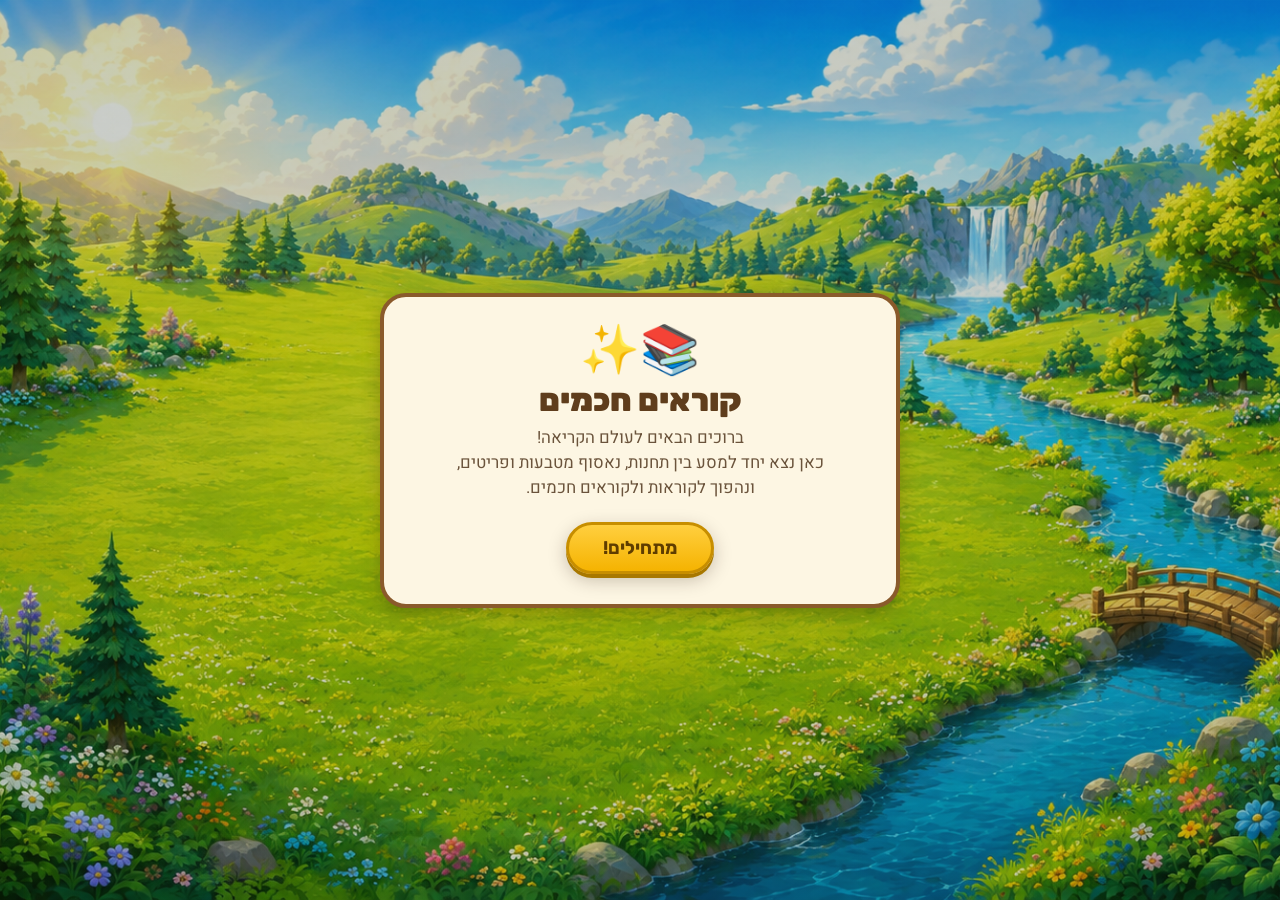
==== commit 52874848: "פיצ'ר חדש: כוח הדרקון לעזרה בפתרון כפתור מתחת לאלף הינשוף עם הדרקון של הלומד כאייקון: - לחיצה ראשונה" ====
--- a/app/index.html
+++ b/app/index.html
@@ -67,7 +67,16 @@
       </div>
     </header>
     <div class="unit-stage">
-      <div class="unit-card" id="unit-card"><!-- תוכן החלק הנוכחי --></div>
+      <div class="unit-layout" id="unit-layout">
+        <aside class="unit-side" aria-label="הנחיות אלף הינשוף">
+          <div class="side-kicker" id="side-kicker"></div>
+          <h2 class="side-title" id="side-title"></h2>
+          <div class="side-owl" id="side-owl"></div>
+          <div class="guide-bubble side-bubble" id="side-bubble"></div>
+          <div class="dragon-power" id="dragon-power"></div>
+        </aside>
+        <div class="unit-card" id="unit-card"><!-- הפעילות המתחלפת --></div>
+      </div>
     </div>
   </section>
 
--- a/app/css/style.css
+++ b/app/css/style.css
@@ -198,21 +198,16 @@
 .map-world.photo-bg .map-deco { display: none; }
 
 .map-path-svg { position: absolute; inset: 0; width: 100%; height: 100%; }
-#map-path {
-  stroke: var(--path);
-  stroke-width: 26;
-  stroke-linecap: round;
-  stroke-linejoin: round;
-  vector-effect: non-scaling-stroke;
-  opacity: .95;
-}
-.map-path-svg .path-dots {
-  stroke: var(--path-dark);
-  stroke-width: 4;
-  stroke-dasharray: 1 14;
-  stroke-linecap: round;
-  fill: none;
-  vector-effect: non-scaling-stroke;
+/* אבני הדרך של השביל — משתלבות בציור במקום רצועה ישרה */
+.map-path-svg .path-stone {
+  fill: #eed9ac;
+  stroke: #c2985f;
+  stroke-width: .16;
+  opacity: .92;
+}
+.map-path-svg .path-stone.alt { fill: #e4c890; }
+.map-path-svg .path-stone-shadow {
+  fill: rgba(80, 52, 18, .28);
 }
 
 .map-banner {
@@ -375,28 +370,91 @@
 .unit-hud { display: flex; align-items: center; gap: 8px; }
 .unit-strikes { font-size: 1.05rem; letter-spacing: 2px; }
 
+/* אפס גלילה: הכרטיס מתכווץ אוטומטית להתאים למסך (fit-to-screen כמו מצגת) */
 .unit-stage {
-  flex: 1; overflow-y: auto;
+  flex: 1; overflow: hidden;
   display: flex; justify-content: center; align-items: flex-start;
-  padding: 6px 12px calc(24px + env(safe-area-inset-bottom));
-}
-/* גודל מצגת: הכרטיס רחב, אבל טקסט רץ נשאר ברוחב קריא באמצע */
-.unit-card {
-  width: min(1240px, 98%);
+  padding: 4px 12px 10px;
+}
+
+/* פריסת משחק: מסגרת אחת מאוחדת — אלף בשליש הימני, הפעילות בשני השלישים */
+.unit-layout {
+  display: grid;
+  grid-template-columns: minmax(230px, 1fr) 2.3fr;
+  width: min(1420px, 100%);
+  max-height: 100%;
   background: var(--cream);
   border: 4px solid var(--wood);
   border-radius: 24px;
   box-shadow: var(--shadow);
-  padding: 26px clamp(18px, 3vw, 48px) 30px;
-  animation: card-in .4s cubic-bezier(.2,1.4,.4,1);
-}
-/* רקע איור בתוך הכרטיס — שכבת קרם שקופה שומרת על קריאות הטקסט */
-.unit-card.photo-card {
+  overflow: hidden;
+  transform-origin: top center;
+}
+/* רקע איור בתוך המסגרת המאוחדת. עוצמת שכבת ההבהרה נשלטת פר יחידה
+   (cardBgOverlay ב-data.js) — רקע חיוור צריך שכבה עדינה כדי לא להימחק */
+.unit-layout.photo-card {
   background-image:
-    linear-gradient(rgba(253, 246, 227, .58), rgba(253, 246, 227, .58)),
+    linear-gradient(rgba(253, 246, 227, var(--unit-card-overlay, .58)),
+                    rgba(253, 246, 227, var(--unit-card-overlay, .58))),
     var(--unit-card-bg);
   background-size: cover;
   background-position: center;
+}
+.unit-side {
+  background: rgba(255, 252, 240, .55);
+  border-left: 3px solid rgba(138, 90, 43, .3);
+  padding: 18px 14px;
+  display: flex; flex-direction: column; align-items: center; gap: 10px;
+  text-align: center;
+}
+.side-kicker {
+  background: linear-gradient(180deg, var(--wood-light), var(--wood));
+  border: 2px solid var(--wood-dark);
+  border-radius: 10px; padding: 5px 16px;
+  font-family: 'Rubik'; font-weight: 700; font-size: .88rem;
+  color: #fdf0d0;
+  box-shadow: 0 3px 0 var(--wood-dark);
+}
+.side-kicker:empty { display: none; }
+.side-title {
+  font-family: 'Rubik'; font-weight: 900;
+  font-size: clamp(1.1rem, 1.6vw, 1.4rem);
+  color: var(--wood-dark);
+  min-height: 0;
+}
+.side-title:empty { display: none; }
+.side-owl .guide-owl { width: auto; }
+.side-owl svg { width: 104px; height: 114px; }
+.side-owl img.owl-img { width: 104px; }
+.side-bubble {
+  border-radius: 16px;
+  font-size: .98rem;
+  width: 100%;
+}
+.side-bubble::before {
+  bottom: auto; right: 50%;
+  top: -17px;
+  transform: translateX(50%);
+  border: 9px solid transparent;
+  border-left-color: transparent;
+  border-bottom-color: var(--blue-btn);
+}
+
+@media (max-width: 900px) {
+  .unit-layout { grid-template-columns: 1fr; }
+  .unit-side { flex-direction: row; flex-wrap: wrap; text-align: right; padding: 10px 12px; gap: 8px; align-items: center; justify-content: flex-start; border-left: none; border-bottom: 3px solid rgba(138, 90, 43, .3); }
+  .side-owl svg { width: 52px; height: 58px; }
+  .side-owl img.owl-img { width: 52px; }
+  .side-owl .guide-name { display: none; }
+  .side-title { font-size: 1.05rem; }
+  .side-bubble { width: auto; flex: 1; min-width: 200px; font-size: .9rem; }
+  .side-bubble::before { display: none; }
+}
+/* גודל מצגת: הכרטיס רחב, אבל טקסט רץ נשאר ברוחב קריא באמצע */
+.unit-card {
+  width: 100%;
+  padding: 18px clamp(18px, 3vw, 40px) 20px;
+  animation: card-in .4s cubic-bezier(.2,1.4,.4,1);
 }
 .unit-card .guide-row,
 .unit-card .part-inst,
@@ -440,7 +498,7 @@
 .part-actions {
   display: flex; justify-content: center; align-items: center;
   flex-wrap: wrap; gap: 12px;
-  margin-top: 22px;
+  margin-top: 14px;
 }
 
 /* --- מסך intro של יחידה --- */
@@ -452,7 +510,16 @@
 }
 .objectives h3 { color: var(--wood-dark); margin-bottom: 10px; font-size: 1.1rem; }
 .objectives li { list-style: none; padding: 5px 0 5px 4px; display: flex; gap: 8px; align-items: flex-start; }
-.objectives li::before { content: '🌟'; font-size: .95rem; }
+/* תבליט מצויר במקום אימוג'י — עיגול בצבעי המותג */
+.objectives li::before {
+  content: '';
+  flex: 0 0 auto;
+  width: 10px; height: 10px;
+  margin-top: .45em;
+  border-radius: 50%;
+  background: var(--gold, #f5b301);
+  border: 2px solid rgba(138, 90, 43, .45);
+}
 
 /* --- הטרמה: ציד מילים --- */
 .hunt-scene {
@@ -460,13 +527,13 @@
   border: 3px solid var(--wood-light);
   margin-bottom: 16px;
   background: #dff0fb;
-  max-height: clamp(200px, 34vh, 340px);
+  max-height: clamp(180px, 30vh, 300px);
   display: flex; align-items: center; justify-content: center;
 }
 .hunt-scene svg,
 .hunt-scene img {
   display: block; width: 100%;
-  max-height: clamp(200px, 34vh, 340px);
+  max-height: clamp(180px, 30vh, 300px);
   object-fit: cover; object-position: center;
 }
 .hunt-words { display: flex; flex-wrap: wrap; gap: 10px; justify-content: center; }
@@ -514,14 +581,41 @@
   font-size: .75rem; font-weight: 700;
 }
 .read-para.marked { border-color: var(--gold); }
-.sentence { cursor: pointer; border-radius: 6px; padding: 1px 3px; transition: background .15s, opacity .6s, transform .6s; }
-.sentence.pending { opacity: 0; transform: translateY(8px); pointer-events: none; }
+.sentence { cursor: pointer; border-radius: 6px; padding: 1px 3px; transition: background .15s; }
 .sentence:hover { background: #fff3c4; }
 .sentence.marked { background: linear-gradient(180deg, #ffe58a, #ffd94d); box-shadow: 0 1px 0 #d8a800; font-weight: 500; }
 .read-hint { text-align: center; color: var(--ink-soft); font-size: .92rem; margin-top: 4px; }
 
 /* --- שאלות רב ברירה --- */
 .q-count { text-align: center; color: var(--ink-soft); font-weight: 700; font-size: .9rem; margin-bottom: 10px; }
+/* תמונה קטנה לשאלה */
+.q-img {
+  display: block;
+  max-height: clamp(110px, 18vh, 170px);
+  max-width: 90%;
+  margin: 0 auto 10px;
+  border-radius: 14px;
+  border: 3px solid var(--wood-light);
+  box-shadow: 0 4px 10px rgba(0,0,0,.15);
+  object-fit: cover;
+}
+.q-img.tiny { max-height: 110px; border: none; box-shadow: none; }
+/* תמונת סצנה קטנה בקטעי קריאה */
+/* סצנה "קטנה" (לצד פסקה גדולה): התמונה מוצגת שלמה, בלי חיתוך,
+   והמסגרת מתכווצת סביבה */
+.hunt-scene.small {
+  width: fit-content;
+  max-width: 100%;
+  margin: 0 auto 16px;
+  max-height: clamp(150px, 27vh, 270px);
+}
+.hunt-scene.small svg,
+.hunt-scene.small img {
+  width: auto;
+  max-width: 100%;
+  max-height: clamp(150px, 27vh, 270px);
+  object-fit: contain;
+}
 /* השאלה — משימת קווסט */
 .q-text { font-size: 1.25rem; font-weight: 700; margin-bottom: 8px; }
 .q-text::before { content: '🎯 '; }
@@ -534,7 +628,25 @@
 }
 .q-ref summary { cursor: pointer; font-weight: 700; color: var(--blue-btn); }
 .q-options { display: flex; flex-direction: column; gap: 12px; margin-top: 12px; }
-/* תשובות — כפתורי משחק שמנמנים */
+/* תשובות — תיבות אוצר */
+.q-options.chests {
+  display: grid;
+  grid-template-columns: repeat(auto-fit, minmax(190px, 1fr));
+  gap: 12px;
+}
+.q-opt.chest {
+  flex-direction: column;
+  gap: 4px;
+  justify-content: flex-start;
+  text-align: center;
+  padding: 10px 12px 12px;
+}
+.chest-box { width: 92px; display: block; }
+.chest-box svg { width: 100%; height: auto; }
+.chest-label { font-size: 1.02rem; font-weight: 500; line-height: 1.5; }
+.q-opt.opened { border-color: var(--green-ok); background: linear-gradient(180deg, #f2fbf0, #dff3da); }
+.q-opt.opened .chest-box { animation: chest-pop .5s cubic-bezier(.2,1.8,.4,1); }
+@keyframes chest-pop { 40% { transform: scale(1.18) rotate(-3deg); } }
 .q-opt {
   display: flex; align-items: center; gap: 12px;
   background: linear-gradient(180deg, #ffffff, #f6ecd2);
@@ -646,9 +758,70 @@
 }
 .summary-check:nth-child(2) { animation-delay: .35s; }
 .summary-check:nth-child(3) { animation-delay: .7s; }
+/* וי מצויר במקום אימוג'י */
+.summary-check .check-mark {
+  flex: 0 0 auto;
+  width: 20px; height: 20px;
+  border-radius: 50%;
+  background: var(--green-ok, #3a9e3d);
+  position: relative;
+}
+.summary-check .check-mark::after {
+  content: '';
+  position: absolute;
+  left: 6px; top: 3px;
+  width: 6px; height: 11px;
+  border: solid #fff;
+  border-width: 0 3px 3px 0;
+  transform: rotate(40deg);
+}
 @keyframes check-in { to { opacity: 1; transform: none; } }
 .word-input-wrap { text-align: center; margin-top: 6px; }
 .word-input-wrap label { display: block; font-weight: 700; margin-bottom: 10px; font-size: 1.1rem; }
+
+/* --- התפתחות הדרקון --- */
+.evolution-box {
+  background: linear-gradient(135deg, #fff8dd, #ffe9f5);
+  border: 3px solid var(--gold);
+  border-radius: 20px;
+  padding: 14px 18px;
+  margin: 12px auto;
+  max-width: 440px;
+  animation: pop-in .6s cubic-bezier(.2,1.6,.4,1);
+}
+.evolution-title { font-family: 'Rubik'; font-weight: 900; font-size: 1.15rem; color: var(--wood-dark); }
+.evolution-pair { display: flex; align-items: center; justify-content: center; gap: 14px; margin: 8px 0; }
+.evolution-pair .avatar-box { width: 84px; height: 98px; }
+.evo-old { opacity: .55; filter: grayscale(.4); transform: scale(.85); }
+.evo-new { animation: evo-pop 1s cubic-bezier(.2,1.8,.4,1); filter: drop-shadow(0 0 14px rgba(245,179,1,.8)); }
+@keyframes evo-pop { 0% { transform: scale(0) rotate(-20deg); } 60% { transform: scale(1.25); } }
+.evo-arrow { font-size: 1.6rem; color: var(--wood-dark); }
+.evolution-name { font-size: 1.05rem; }
+
+/* פרופיל הדמות: השלב הבא בצללית */
+.creature-stage-name { font-family: 'Rubik'; font-weight: 700; color: var(--wood-dark); margin-bottom: 8px; }
+.creature-next {
+  display: flex; align-items: center; justify-content: center; gap: 10px;
+  background: #fff8dd; border: 2px dashed var(--gold); border-radius: 14px;
+  padding: 8px 14px;
+}
+.creature-silhouette { width: 54px; height: 62px; position: relative; }
+.creature-silhouette svg,
+.creature-silhouette img.creature-img { width: 100%; height: 100%; filter: brightness(0) opacity(.25); }
+
+/* תמונת AI של הדמות — מכסה את ה-SVG כשהקובץ קיים */
+.avatar-box img.creature-img,
+.creature-silhouette img.creature-img {
+  position: absolute; inset: 0;
+  width: 100%; height: 100%;
+  object-fit: contain;
+  object-position: bottom;   /* הרגליים על הקרקע, כמו ב-SVG */
+}
+.avatar-box img.creature-img { filter: drop-shadow(0 4px 4px rgba(0,0,0,.25)); }
+.creature-silhouette img.creature-img { filter: brightness(0) opacity(.25); }
+/* לתמונות ה-AI יש מרווח מעל הראש — מורידים את הכובע והפנים אל הדמות */
+.avatar-box:has(img.creature-img) .avatar-hat { top: 2%; }
+.avatar-box:has(img.creature-img) .avatar-face { top: 34%; }
 
 /* --- מסך פרס --- */
 .reward-stage { text-align: center; }
@@ -662,6 +835,13 @@
   animation: reward-pop .6s cubic-bezier(.2,1.8,.4,1), glow-spin 3s linear infinite;
   box-shadow: 0 0 40px rgba(245,179,1,.55);
 }
+.journey-item-img {
+  width: 1.35em;
+  height: 1.35em;
+  object-fit: contain;
+  vertical-align: middle;
+}
+.reward-item-circle .journey-item-img { width: 92px; height: 92px; }
 @keyframes reward-pop { from { transform: scale(0) rotate(-180deg); } }
 @keyframes glow-spin { 50% { box-shadow: 0 0 60px rgba(245,179,1,.8); } }
 .reward-coins { font-size: 1.3rem; font-weight: 700; color: var(--wood-dark); margin: 10px 0; }
@@ -710,12 +890,50 @@
 }
 .shop-item:hover { transform: translateY(-3px); }
 .shop-item .si-emoji { font-size: 2rem; }
-.shop-item .si-swatch { width: 34px; height: 34px; border-radius: 50%; border: 3px solid rgba(0,0,0,.15); }
+.shop-item .si-swatch {
+  width: 34px; height: 34px; border-radius: 50%; border: 3px solid rgba(0,0,0,.15);
+  position: relative; display: flex; align-items: flex-end; justify-content: center;
+}
+/* תצוגה מקדימה של הדרקון בצבע הנבחר, עומד על עיגול הצבע */
+.shop-item .si-swatch img.si-color-dragon {
+  width: 46px; height: 46px; object-fit: contain;
+  margin-bottom: 2px;
+  filter: drop-shadow(0 2px 2px rgba(0,0,0,.2));
+}
+
+/* פריט עם תמונת AI: האימוג'י מוסתר רק כשהתמונה נטענה */
+.item-visual { position: relative; display: inline-block; line-height: 1; width: 1em; height: 1em; }
+.item-visual .iv-emoji { display: block; width: 1em; height: 1em; line-height: 1; }
+.item-visual img { display: none; }
+.item-visual.img-ok .iv-emoji { visibility: hidden; }
+.item-visual.img-ok img {
+  display: block; position: absolute; inset: -10%;
+  width: 120%; height: 120%; object-fit: contain;
+  filter: drop-shadow(0 2px 3px rgba(0,0,0,.25));
+}
 .shop-item .si-name { font-weight: 700; font-size: .9rem; }
 .shop-item .si-price { font-size: .85rem; font-weight: 700; color: var(--ink-soft); }
 .shop-item.owned { border-color: var(--blue-btn); }
 .shop-item.equipped { border-color: var(--green-ok); background: #f0faf0; }
 .shop-item.cant-afford { opacity: .55; }
+/* קטע קריאה ארוך: גלילה פנימית כדי שכפתור ההמשך יישאר תמיד על המסך */
+.read-scroll {
+  max-height: min(44vh, 400px);
+  overflow-y: auto;
+  padding-inline-end: 8px;
+  border: 2px solid rgba(138, 90, 43, .18);
+  border-radius: 12px;
+  padding: 8px 12px;
+  background: rgba(255, 252, 240, .5);
+  scrollbar-width: thin;
+}
+.read-scroll::-webkit-scrollbar { width: 10px; }
+.read-scroll::-webkit-scrollbar-thumb { background: rgba(138, 90, 43, .35); border-radius: 6px; }
+.read-scroll::-webkit-scrollbar-track { background: rgba(138, 90, 43, .08); border-radius: 6px; }
+/* פריט יוקרה נעול: רואים מה מחכה, אבל אי אפשר לקנות עדיין */
+.shop-item.locked { opacity: .65; filter: grayscale(.6); cursor: not-allowed; }
+.shop-item.locked:hover { transform: none; }
+.shop-item .si-lock { font-size: .74rem; font-weight: 700; color: var(--ink-soft); }
 .si-badge { font-size: .75rem; font-weight: 700; color: var(--green-ok); }
 
 .book-panel .book-section { font-family: 'Rubik'; color: var(--wood-dark); margin: 14px 4px 10px; }
@@ -824,16 +1042,14 @@
   overflow: hidden;
   touch-action: manipulation;
 }
-.arcade-sky { background: linear-gradient(180deg, #6fc1ef 0%, #b8e4fa 70%, #d9f2ff 100%); }
+.arcade-sky {
+  background: url('../assets/img/arcade-sky.png') center / cover no-repeat;
+}
 .arcade-space {
-  background:
-    radial-gradient(1.5px 1.5px at 15% 25%, #fff 50%, transparent 51%),
-    radial-gradient(2px 2px at 45% 70%, #fff 50%, transparent 51%),
-    radial-gradient(1.5px 1.5px at 75% 20%, #ffe58a 50%, transparent 51%),
-    radial-gradient(1.5px 1.5px at 88% 55%, #fff 50%, transparent 51%),
-    radial-gradient(2px 2px at 30% 85%, #cfe6ff 50%, transparent 51%),
-    radial-gradient(1.5px 1.5px at 60% 40%, #fff 50%, transparent 51%),
-    linear-gradient(180deg, #141a3d 0%, #2a2e66 100%);
+  background: url('../assets/img/arcade-night.png') center / cover no-repeat;
+}
+.arcade-mail {
+  background: url('../assets/img/arcade-mail.png') center / cover no-repeat;
 }
 .arcade-item {
   position: absolute; top: 0; left: 0;
@@ -844,11 +1060,13 @@
 }
 .arcade-item .vessel-word {
   font-family: 'Heebo'; font-weight: 700;
+  letter-spacing: .05em;   /* מרווח לניקוד קריא */
   white-space: nowrap;
 }
 /* מפלצות מעופפות — המוטיב האחיד של כל הארקיידים */
 .arcade-item.monster-balloon,
-.arcade-item.monster-fly { gap: 0; }
+.arcade-item.monster-fly,
+.arcade-item.monster-mail { gap: 0; }
 .arcade-item .monster-body { display: block; width: 74px; }
 .arcade-item .monster-body svg,
 .arcade-item .monster-body img.monster-img { width: 100%; height: auto; filter: drop-shadow(0 3px 4px rgba(0,0,0,.25)); }
@@ -864,8 +1082,15 @@
   animation: wings-flap .5s ease-in-out infinite;
 }
 @keyframes wings-flap { 0%,100% { transform: scaleY(1); } 50% { transform: scaleY(.55); } }
+.arcade-item .mini-mail {
+  font-size: 1.5rem; line-height: 1;
+  margin-bottom: -8px;
+  animation: mail-bob 1.4s ease-in-out infinite;
+}
+@keyframes mail-bob { 0%,100% { transform: translateY(0) rotate(-6deg); } 50% { transform: translateY(-4px) rotate(6deg); } }
 .arcade-item.monster-balloon .vessel-word,
-.arcade-item.monster-fly .vessel-word {
+.arcade-item.monster-fly .vessel-word,
+.arcade-item.monster-mail .vessel-word {
   background: linear-gradient(180deg, #fdf6e3, #f3e6c8);
   border: 2px solid var(--gold);
   border-radius: 999px;
@@ -884,6 +1109,119 @@
 .arcade-item.wrong-hit .vessel-word { animation: shake .35s; background: #fdeaea !important; border-color: var(--red-err) !important; color: var(--red-err) !important; }
 .arcade-item.faded { opacity: 0; transition: opacity .3s; }
 
+/* ============================================================
+   משחקון המחבואים — מפלצות מציצות ממחילות (whack-a-mole)
+   ============================================================ */
+.mole-field {
+  display: grid;
+  grid-template-columns: repeat(3, 1fr);
+  gap: 14px 18px;
+  padding: 18px 16px 10px;
+  border-radius: 18px;
+  border: 4px solid var(--wood);
+  background: url('../assets/img/mole-field-bg.png') center / cover no-repeat;
+}
+.mole-hole {
+  position: relative;
+  height: clamp(120px, 17vh, 160px);
+  display: flex; align-items: flex-end; justify-content: center;
+  overflow: hidden;
+}
+.mole-mound {
+  position: absolute; bottom: 0; left: 50%; transform: translateX(-50%);
+  width: 88%; height: 26px;
+  background: radial-gradient(ellipse at 50% 0%, var(--path-dark) 0%, var(--wood) 75%);
+  border-radius: 50% 50% 12px 12px / 100% 100% 12px 12px;
+  box-shadow: inset 0 5px 6px rgba(0,0,0,.35);
+  z-index: 1;
+}
+.mole-monster {
+  position: relative; z-index: 2;
+  display: flex; flex-direction: column; align-items: center; gap: 0;
+  padding: 0; margin-bottom: 8px;
+  transform: translateY(130%);
+  transition: transform .24s cubic-bezier(.2,1.4,.4,1);
+  pointer-events: none;
+}
+.mole-monster.up { transform: translateY(0); pointer-events: auto; }
+.mole-monster .monster-body { display: block; width: 64px; }
+.mole-monster .monster-body svg,
+.mole-monster .monster-body img.monster-img { width: 100%; height: auto; filter: drop-shadow(0 3px 4px rgba(0,0,0,.25)); }
+.mole-monster .vessel-word {
+  background: linear-gradient(180deg, #fdf6e3, #f3e6c8);
+  border: 2px solid var(--gold);
+  border-radius: 999px;
+  padding: 5px 13px;
+  font-family: 'Heebo'; font-weight: 700;
+  letter-spacing: .05em;   /* מרווח לניקוד קריא */
+  font-size: .98rem; color: var(--ink);
+  white-space: nowrap;
+  box-shadow: 0 3px 8px rgba(0,0,0,.3);
+  margin-bottom: -6px;
+}
+.mole-monster.whacked { animation: catch-pop .35s forwards; }
+.mole-monster.whacked .vessel-word { background: var(--green-ok) !important; color: #fff; border-color: var(--green-ok) !important; }
+.mole-monster.wrong-hit .vessel-word { animation: shake .35s; background: #fdeaea !important; border-color: var(--red-err) !important; color: var(--red-err) !important; }
+
+/* ============================================================
+   כתיבה חופשית — השלמת כותרת והרחבת משפחה (יחידה 5+)
+   ============================================================ */
+.cloze-line {
+  display: flex; flex-wrap: wrap; align-items: center; justify-content: center;
+  gap: 8px;
+  font-family: 'Rubik'; font-weight: 700;
+  font-size: clamp(1.25rem, 3.4vw, 1.7rem);
+  color: var(--wood-dark);
+  background: linear-gradient(180deg, #fff8dd, #ffefb8);
+  border: 3px solid var(--gold);
+  border-radius: 18px;
+  padding: 18px 22px;
+  margin-bottom: 14px;
+  box-shadow: 0 4px 12px rgba(0,0,0,.12);
+}
+.cloze-input {
+  font-family: 'Heebo'; font-weight: 700;
+  font-size: 1.15rem;
+  text-align: center;
+  width: min(180px, 45vw);
+  padding: 9px 12px;
+  border: 3px dashed var(--wood-light);
+  border-radius: 12px;
+  background: #fff;
+  outline: none;
+}
+.cloze-input:focus { border-color: var(--blue-btn); border-style: solid; }
+.cloze-input.good {
+  border-style: solid; border-color: var(--green-ok);
+  background: #eaf7ea; color: var(--green-ok);
+}
+.cloze-input.miss { animation: shake .35s; border-color: var(--red-err); background: #fdeaea; }
+
+.fx-board {
+  background: linear-gradient(180deg, #fffdf4, #fdf3da);
+  border: 3px solid var(--wood-light);
+  border-radius: 18px;
+  padding: 16px 18px;
+  margin-bottom: 12px;
+}
+.fx-chips { display: flex; flex-wrap: wrap; gap: 10px; justify-content: center; margin-bottom: 14px; }
+.fx-chip {
+  font-weight: 700; font-size: 1.05rem;
+  padding: 8px 18px; border-radius: 999px;
+  letter-spacing: .04em;
+}
+.fx-chip.given {
+  background: #fff; color: var(--ink-soft);
+  border: 2px solid var(--cream-dark);
+}
+.fx-chip.mine {
+  background: linear-gradient(180deg, #eaf7ea, #d7efd7);
+  color: #226b24; border: 2px solid var(--green-ok);
+  animation: pop-in .35s cubic-bezier(.2,1.6,.4,1);
+}
+.fx-input-row { display: flex; flex-wrap: wrap; gap: 10px; justify-content: center; align-items: center; }
+.fx-progress { text-align: center; font-weight: 700; color: var(--ink-soft); margin-top: 10px; }
+
 /* קטע קצר — טקסט גדול ונדיב */
 .read-para.short { font-size: 1.22rem; line-height: 2.1; padding: 20px 22px; }
 
@@ -893,13 +1231,14 @@
 .feed-status { text-align: center; font-weight: 700; color: var(--ink-soft); margin-bottom: 8px; }
 .feed-word-zone { display: flex; justify-content: center; margin-bottom: 18px; min-height: 64px; }
 .feed-word {
-  font-family: 'Rubik'; font-weight: 900;
+  font-family: 'Rubik'; font-weight: 700;
   font-size: clamp(1.5rem, 5vw, 2.1rem);
+  letter-spacing: .08em;   /* מרווח לניקוד קריא */
   color: var(--wood-dark);
   background: linear-gradient(180deg, #fff8dd, #ffefb8);
   border: 3px solid var(--gold);
   border-radius: 18px;
-  padding: 10px 34px;
+  padding: 12px 34px 10px;
   box-shadow: 0 4px 12px rgba(0,0,0,.15);
 }
 .feed-word.word-in { animation: word-drop .4s cubic-bezier(.2,1.6,.4,1); }
@@ -909,12 +1248,13 @@
   transition: transform .45s cubic-bezier(.5,-.1,.7,.4), opacity .45s;
   pointer-events: none;
 }
+/* שורת המפלצות מתמרכזת לפי מספרן — גם 2 או 3 מפלצות יושבות באמצע */
 .feed-monsters {
-  display: grid; grid-template-columns: repeat(4, 1fr);
+  display: flex; flex-wrap: wrap; justify-content: center;
   gap: 10px;
 }
-@media (max-width: 560px) { .feed-monsters { grid-template-columns: repeat(2, 1fr); } }
 .feed-monster {
+  flex: 1 1 0; max-width: 235px; min-width: 130px;
   display: flex; flex-direction: column; align-items: center; gap: 4px;
   background: #fff;
   border: 3px solid var(--cream-dark);
@@ -990,14 +1330,38 @@
 .nikud-on .sentence-word { line-height: 1.9; }
 .nikud-on .q-opt, .nikud-on .q-text, .nikud-on .guide-bubble { line-height: 2; }
 
-/* ============ בועת הינשוף — כתיבה חיה ============ */
-.guide-bubble { min-height: 2.6em; cursor: pointer; }
-.guide-bubble.typing::after {
-  content: '▌';
-  color: var(--blue-btn);
-  animation: cursor-blink .7s step-end infinite;
-}
-@keyframes cursor-blink { 50% { opacity: 0; } }
+/* ============ בועת הינשוף — טקסט מלא ומיידי (אפקט ההקלדה בוטל 2.8) ============ */
+.guide-bubble { min-height: 2.6em; }
+
+/* ============ כוח הדרקון: עזרה בפתרון, פעמיים ביחידה ============ */
+.dragon-power { margin-top: 12px; width: 100%; }
+.dragon-power-btn {
+  display: flex; align-items: center; gap: 10px;
+  width: 100%; padding: 8px 12px;
+  border: 2px solid #7d48bd;
+  border-radius: 14px;
+  background: linear-gradient(135deg, #f3ebff, #e2d1fb);
+  box-shadow: 0 3px 0 #7d48bd33, inset 0 1px 0 #fff8;
+  cursor: pointer;
+  font-family: inherit;
+  text-align: right;
+  transition: transform .15s, box-shadow .15s;
+}
+.dragon-power-btn:hover { transform: translateY(-2px); box-shadow: 0 5px 10px #7d48bd44; }
+.dragon-power-btn .dp-dragon {
+  flex: 0 0 auto; width: 40px; height: 46px; position: relative; display: block;
+}
+.dragon-power-btn .dp-dragon svg { width: 100%; height: 100%; }
+.dragon-power-btn .dp-dragon .creature-img {
+  position: absolute; inset: 0; width: 100%; height: 100%; object-fit: contain;
+}
+.dragon-power-btn .dp-text { display: flex; flex-direction: column; gap: 2px; }
+.dragon-power-btn .dp-text strong { font-size: .88rem; color: #5a2f96; line-height: 1.25; }
+.dragon-power-btn .dp-text small { font-size: .74rem; color: var(--ink-soft); }
+.dragon-power-btn.out {
+  opacity: .55; filter: grayscale(.5); cursor: not-allowed;
+}
+.dragon-power-btn.out:hover { transform: none; box-shadow: 0 3px 0 #7d48bd33; }
 
 /* ============ אונבורדינג גלגל ההצלה ============ */
 .nikud-coach {
